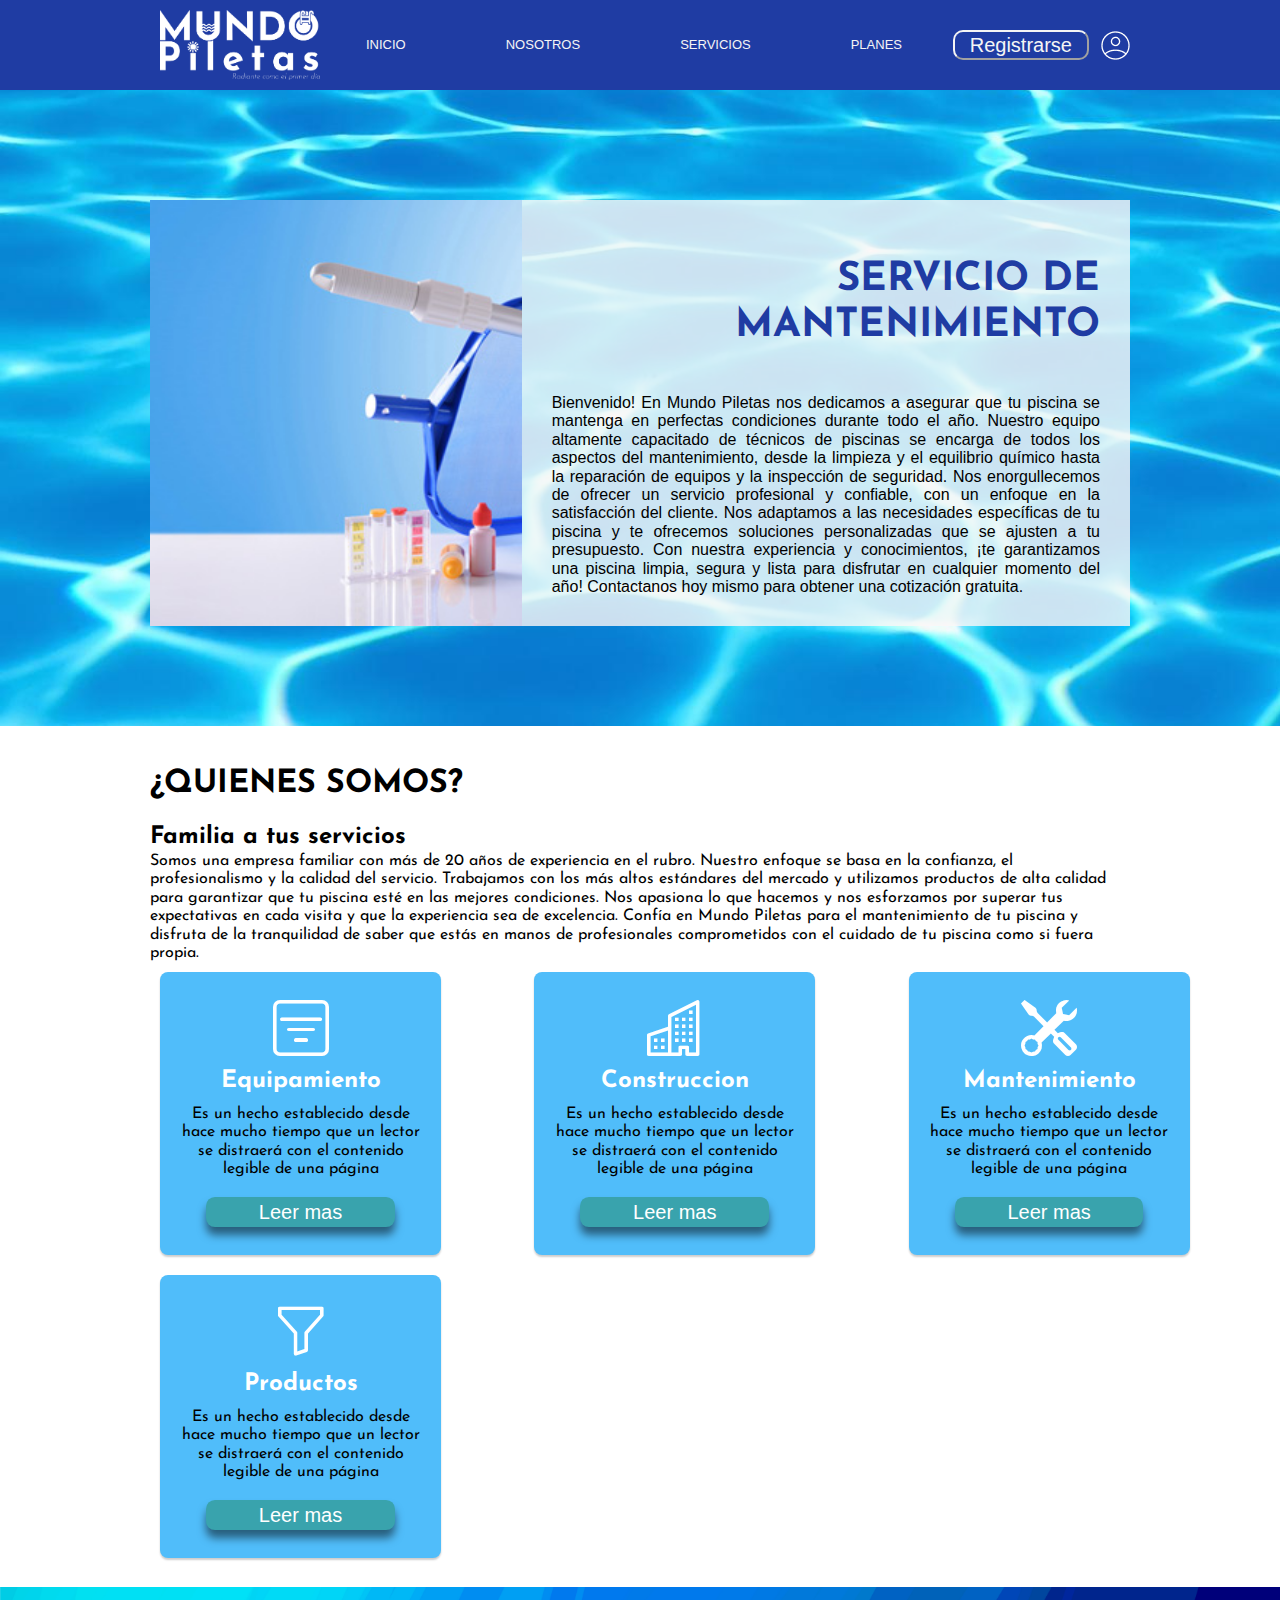
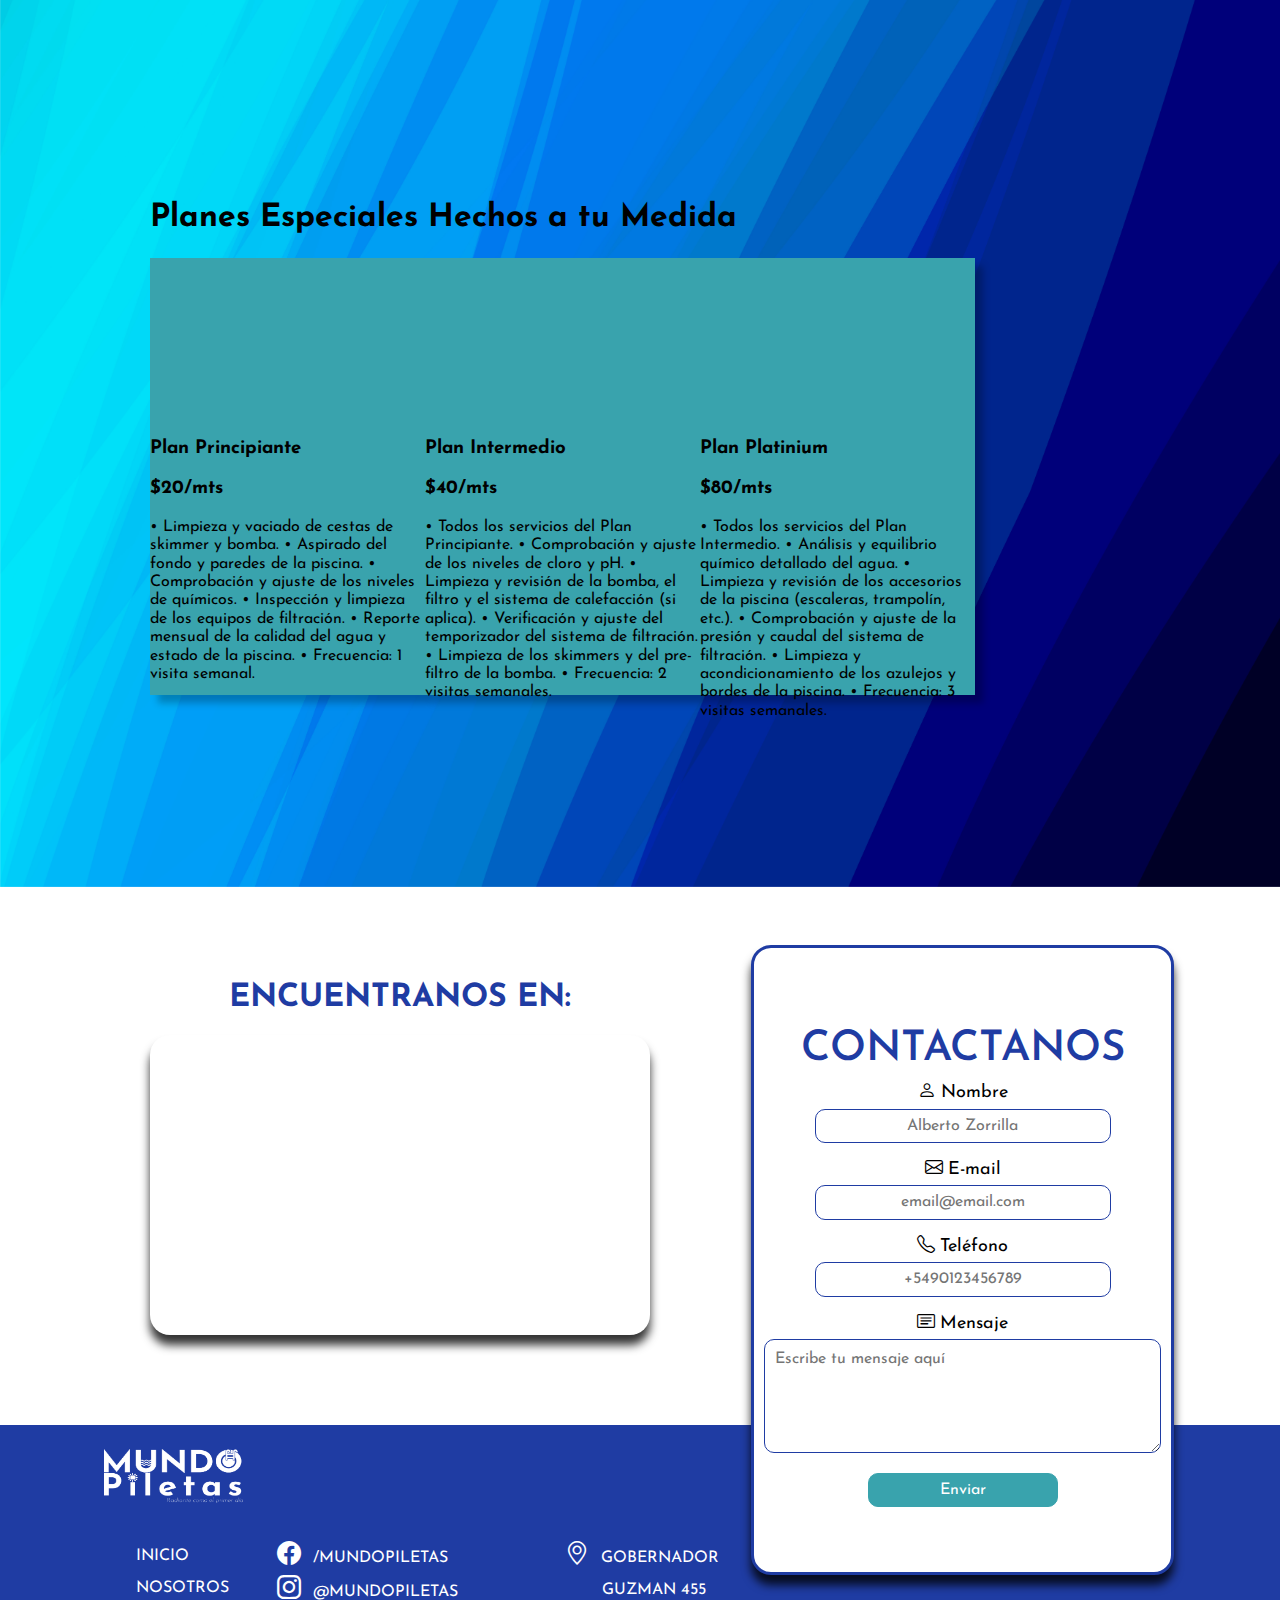
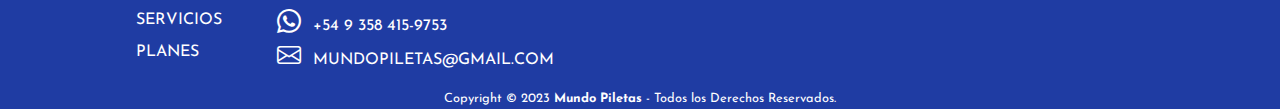
==== index.html @ f70b9916 "modificacion del formulario de contacto y adicion del iframe de google maps" ====
<!DOCTYPE html>
<html lang="es">

<head>
    <meta charset="UTF-8">
    <meta http-equiv="refresh" contetn="1">
    <meta http-equiv="X-UA-Compatible" content="IE=edge">
    <meta name="viewport" content="width=device-width, initial-scale=1.0">
    <link rel="preconnect" href="https://fonts.googleapis.com">
    <link rel="preconnect" href="https://fonts.gstatic.com" crossorigin>
    <link href="https://fonts.googleapis.com/css2?family=Josefin+Sans:wght@100;200;300;400;500;600;700&display=swap"
        rel="stylesheet">
    <link rel="stylesheet" href="https://cdn.jsdelivr.net/npm/bootstrap-icons@1.10.4/font/bootstrap-icons.css">
    <link rel="stylesheet" href="./css/style.css">
    <link rel="stylesheet" href="./css/normalice.css">
    <title>Document</title>
</head>

<body>
    <header>

        <section class="nav-bg">
            <div class="logo">
                <img src="./images/Logo Mundo Piletas.png" alt="Logo Mundo Piletas">
            </div>

            <nav class="navegador-principal">
                <a href="">INICIO</a>
                <a href="">NOSOTROS</a>
                <a href="">SERVICIOS</a>
                <a href="">PLANES</a>
            </nav>
            <div class="button-registro">
                <button class="login-button" type="login">Registrarse</button>
                <img src="./images/icon _profile circled_.png" alt="Icono de Perfil">
            </div>

        </section>
        <section class="ventana">
            <div class="imagen-recuadro">
                <img class="img-m-picinas" src="./images/mantenimiento-de-piscinas-en-lima.jpg"
                    alt="imagen de un conjunto de utensillos para limpieza de piletas">
            </div>
            <div class="recuadro">
                <h1>SERVICIO DE MANTENIMIENTO</h1><br>
                <p> Bienvenido! En Mundo Piletas nos dedicamos a asegurar que tu piscina se mantenga en perfectas
                    condiciones durante todo el año. Nuestro equipo altamente capacitado de técnicos de piscinas se
                    encarga de todos los aspectos del mantenimiento, desde la limpieza y el equilibrio químico hasta la
                    reparación de equipos y la inspección de seguridad. Nos enorgullecemos de ofrecer un servicio
                    profesional y confiable, con un enfoque en la satisfacción del cliente. Nos adaptamos a las
                    necesidades específicas de tu piscina y te ofrecemos soluciones personalizadas que se ajusten a tu
                    presupuesto. Con nuestra experiencia y conocimientos, ¡te garantizamos una piscina limpia, segura y
                    lista para disfrutar en cualquier momento del año!
                    Contactanos hoy mismo para obtener una cotización gratuita.
                </p>
            </div>
        </section>

    </header>

    <main><br>

        <section class="somos">
            <h1 class="somos">¿QUIENES SOMOS?</h1>
            <h2 class="somos"> Familia <span id="somos">a tus servicios</span></h2>
            <p>Somos una empresa familiar con más de 20 años de experiencia en el rubro.
                Nuestro enfoque se basa en la confianza, el profesionalismo y la calidad del servicio. Trabajamos con
                los más altos estándares del mercado y utilizamos productos de alta calidad para garantizar que tu
                piscina esté en las mejores condiciones. Nos apasiona lo que hacemos y nos esforzamos por superar tus
                expectativas en cada visita y que la experiencia sea de excelencia.
                Confía en Mundo Piletas para el mantenimiento de tu piscina y disfruta de la tranquilidad de saber que
                estás en manos de profesionales comprometidos con el cuidado de tu piscina como si fuera propia.
            </p>
        </section>
        <div class="container">

            <div class="card">
                <i class="bi bi-filter-square"></i>
                <div class="card_cont">
                    <h3>Equipamiento</h3>
                    <p>Es un hecho establecido desde
                        hace mucho tiempo
                        que un lector se distraerá
                        con el contenido
                        legible de una página </p><br>
                    <button id="boton">Leer mas</button>
                </div>
            </div>

            <div class="card">
                <i class="bi bi-buildings"></i>
                <div class="card_cont">
                    <h3>Construccion</h3>
                    <p>Es un hecho establecido desde
                        hace mucho tiempo
                        que un lector se distraerá
                        con el contenido
                        legible de una página </p><br>
                    <button id="boton">Leer mas</button>
                </div>
            </div>

            <div class="card">
                <i class="bi bi-tools"></i>
                <div class="card_cont">
                    <h3>Mantenimiento</h3>
                    <p>Es un hecho establecido desde
                        hace mucho tiempo
                        que un lector se distraerá
                        con el contenido
                        legible de una página </p><br>
                    <button id="boton">Leer mas</button>
                </div>
            </div>
            <div class="card">
                <i class="bi bi-funnel"></i>
                <div class="card_cont">
                    <h3>Productos</h3>
                    <p>Es un hecho establecido desde
                        hace mucho tiempo
                        que un lector se distraerá
                        con el contenido
                        legible de una página</p><br>
                    <button id="boton">Leer mas</button>
                </div>
            </div>
        </div>
        <section class="cards-servicios">
            <div class="cards">
                <div class="equipamiento"></div>
                <div class="construccion"></div>
                <div class="mantenimiento"></div>
                <div class="productos"></div>
            </div>
        </section><br>

        <section class="planes">
            <img id="img-abstract" src="./images/fondo-abstracto-formas-azules/569.jpg"
                alt="Fondo abstracto de formas azules">
            <div class="bg-abstract">
                <h1>Planes Especiales Hechos a tu Medida</h1>

                <div class="container-cards">
                    <div class="cards-planes">
                        <div class="card_principiante">
                            <h3>Plan Principiante</h3><br>
                            <h3>$20/mts</h3><br>
                            <p>• Limpieza y vaciado de cestas de skimmer y bomba.
                                • Aspirado del fondo y paredes de la piscina.
                                • Comprobación y ajuste de los niveles de químicos.
                                • Inspección y limpieza de los equipos de filtración.
                                • Reporte mensual de la calidad del agua y estado de la piscina.
                                • Frecuencia: 1 visita semanal.</p><br>
                        </div>
                    </div>

                    <div class="cards-planes">
                        <div class="card_intermedio">
                            <h3>Plan Intermedio</h3><br>
                            <h3>$40/mts</h3><br>
                            <p>• Todos los servicios del Plan Principiante.
                                • Comprobación y ajuste de los niveles de cloro y pH.
                                • Limpieza y revisión de la bomba, el filtro y el sistema de calefacción (si aplica).
                                • Verificación y ajuste del temporizador del sistema de filtración.
                                • Limpieza de los skimmers y del pre-filtro de la bomba.
                                • Frecuencia: 2 visitas semanales.</p><br>
                        </div>
                    </div>
                    <div class="cards-planes">
                        <div class="card_platinium">
                            <h3>Plan Platinium</h3><br>
                            <h3>$80/mts</h3><br>
                            <p>• Todos los servicios del Plan Intermedio.
                                • Análisis y equilibrio químico detallado del agua.
                                • Limpieza y revisión de los accesorios de la piscina (escaleras, trampolín, etc.).
                                • Comprobación y ajuste de la presión y caudal del sistema de filtración.
                                • Limpieza y acondicionamiento de los azulejos y bordes de la piscina.
                                • Frecuencia: 3 visitas semanales.</p><br>
                        </div>
                    </div>
                </div>
        </section><br>
        <section class="contactos">
            <div class="mapa">
                <h2>ENCUENTRANOS EN:</h2><br>
                <iframe
                    src="https://www.google.com/maps/embed?pb=!1m18!1m12!1m3!1d3341.7216065439984!2d-64.37402942485149!3d-33.116402080481855!2m3!1f0!2f0!3f0!3m2!1i1024!2i768!4f13.1!3m3!1m2!1s0x95d200450ba5ee07%3A0x5611f5d633e427e4!2zR2Rvci4gR3V6bcOhbiwgUsOtbyBDdWFydG8sIEPDs3Jkb2Jh!5e0!3m2!1ses-419!2sar!4v1681501117635!5m2!1ses-419!2sar"
                    width="500" height="300" style="border:0;" allowfullscreen="" loading="lazy"
                    referrerpolicy="no-referrer-when-downgrade" class="map-style"></iframe>
            </div>
            <div class="card-conts">
                <h1 class="form-tittle">CONTACTANOS</h1>
                <form class="form">
                    <label for="nombre"><i class="bi bi-person"></i>Nombre</label>
                    <input type="text" name="Nombre" id="nombre" placeholder="Alberto Zorrilla" required>
                    <label for="email"><i class="bi bi-envelope"></i>E-mail</label>
                    <input type="email" name="E-mail" placeholder="email@email.com" id="email" required>
                    <label for="telefono"><i class="bi bi-telephone"></i>Teléfono</label>
                    <input type="tel" name="Teléfono" id="telefono" placeholder="+5490123456789" required>
                    <label for="mensaje"><i class="bi bi-card-text"></i>Mensaje</label>
                    <textarea name="Mensaje" id="mensaje" rows="5" cols="40" placeholder="Escribe tu mensaje aquí"></textarea>
                    <input type="submit" value="Enviar" id="enviar">
                </form>
            </div>
        </section>
    </main>
    <footer class="pie-pagina">
        <div class="grupo-1">
            <div class="box-logo">
                <figure>
                    <a href="#">
                        <img src="./images/Logo Mundo Piletas.png" alt="Logo Mundo Piletas">
                    </a>
                </figure>
            </div>
        </div>
        <div class="grupo-2">
            <div class="box">
                <a href="">INICIO</a>
                <a href="">NOSOTROS</a>
                <a href="">SERVICIOS</a>
                <a href="">PLANES</a>
            </div>
            <div class="box">
                <a href=""><i class="bi bi-facebook"></i>/MUNDOPILETAS</a>
                <a href=""><i class="bi bi-instagram"></i>@MUNDOPILETAS</a>
                <a href=""><i class="bi bi-whatsapp"></i>+54 9 358 415-9753</a>
                <a href=""><i class="bi bi-envelope"></i>MUNDOPILETAS@GMAIL.COM</a>
            </div>
            <div class="box">
                <a href=""><i class="bi bi-geo-alt"></i>GOBERNADOR<br>GUZMAN 455</a>
            </div>
        </div>
        <div class="grupo-3">
            <small>Copyright &copy; 2023 <b>Mundo Piletas</b> - Todos los Derechos Reservados.</small>
        </div>
    </footer>

    <script src="./JS/script.js"></script>

</body>

</html>
---- css/style.css ----
* {
    margin: 0;
    padding: 0;
    box-sizing: border-box;
    font-family: 'Josefin Sans', sans-serif;
}


/* HEADER Y NAVEGADOR */

header {
    width: auto;
    min-height: auto;
    display: flex;
    flex-direction: column;
    background-image: url(../images/fondo-piscina-vacia-agua.jpg);
    background-repeat: no-repeat;
    background-size: 110%;
    image-resolution: calc(-50%);
    background-position: 0 -950px;
    overflow: hidden;
}

.nav-bg {
    position: fixed;
    z-index: 2;
    width: 100vw;
    height: auto;
    background-color: #1F3CA3;
    display: flex;
    align-items: center;
    padding: 0 150px;
    box-shadow: 0 10 20 0 rgba(5, 2, 2, 0.8);
    justify-content: space-between;
    z-index: 3;
}

.logo {
    padding: 10px;
    display: flex;
    height: 10vh;
    width: auto;
}

.navegador-principal {
    padding: 0 10px;
    display: flex;
    justify-content: space-between;
    gap: 100px;
}

.navegador-principal a {
    color: whitesmoke;
    font-family: 'Gill Sans', 'Gill Sans MT', Calibri, 'Trebuchet MS', sans-serif;
    font-size: small;
    text-decoration: solid;
    justify-content: space-evenly;
}

.button-registro {
    display: flex;
    align-items: center;
    padding-left: 15px;
    gap: 12px;
}

.login-button {
    font-family: 'Gill Sans', 'Gill Sans MT', Calibri, 'Trebuchet MS', sans-serif;
    font-size: 20px;
    height: 30px;
    width: auto;
    padding: 0 15px;
    background-color: #1F3CA3;
    color: whitesmoke;
    text-decoration: solid;
    border-color: whitesmoke;
    border-radius: 10px;
}

.ventana {
    margin: 200px 150px 100px 150px;
    display: flex;
    height: auto;
    width: auto;
    background-color: rgba(252, 246, 246, 0.80);
}

.imagen-recuadro {
    height: auto;
    width: 300vw;
    display: flex;
    overflow: hidden;

}

.img-m-picinas {
    size-adjust: 200%;



}

.recuadro {
    display: block;
    padding: 30px;
    justify-items: right;
}

.recuadro h1 {
    color: #1F3CA3;
    align-items: center;
    text-align: right;
    text-decoration: solid;
    font-size: 40px;
}

.recuadro p {
    font-family: 'Gill Sans', 'Gill Sans MT', Calibri, 'Trebuchet MS', sans-serif;
    text-decoration: none;
    font-size: 16px;
    text-align: justify;
}







/* MAIN */

main {
    margin: 0 150px;
    min-height: 90vh;
}

.somos {
    margin: 10;
}







/* SECCION PLANES */

.planes {
    display: flex;

}

#img-abstract {
    width: 100vw;
    height: 100vh;
    margin: 0 -150px;
    justify-content: center;
    align-items: center;
    image-resolution: calc(-50%);

}

.cards-planes {
    margin: 0;
    padding: 20vh 0;
}




/* FOOTER */

footer {
    background-color: #1F3CA3;
    width: 100%;
    height: 17.75rem;
}

.grupo-1 .box-logo figure img {
    width: 8.6875rem;
    height: 3.375rem;
    margin-top: 1.5rem;
    margin-left: 6.5rem;
    margin-bottom: 2rem;
}

.grupo-2 {
    width: 100%;
    max-width: 1200px;
    margin: auto;
    display: flex;
}

.grupo-2 .box {
    display: flex;
    flex-direction: column;
    margin-left: 6rem;
    margin-right: -3rem;
    text-decoration: none;
}

.grupo-2 .box a {
    text-decoration: none;
    color: #ffffff;
    line-height: 2rem;
}

.grupo-2 .box a i {
    margin-right: 12px;
    font-size: 150%;
}

.grupo-3 {
    display: flex;
    justify-content: center;
    padding-top: 1rem;
    color: #ffffff;
}

.bi-geo-alt {
    margin-left: -2.3rem;
}




/* STYLE DEL LOGIN */

#body-login {
    padding: 30px;
    background-image: url(../images/fondo-abstracto-formas-azules/569.jpg);
    background-repeat: no-repeat;
    background-size: cover;
    background-position: center;
    background-attachment: fixed;
    display: block;


}

#body-login main {
    padding: 0;
    margin: 0;
}

.background-lg {
    display: flex;
    flex-direction: column;
    justify-content: center;
    align-items: center;


}

.lg-logo {
    display: flex;
    height: auto;
    width: 15vw;
}

.rg-conteiner {
    padding: 30px;
    background-color: rgba(255, 255, 255, 0.85);
    box-shadow: 0 10px 10px 0 rgba(0, 0, 0, 0.8);
    position: relative;
    width: 45vw;
    min-height: 20vh;
    opacity: 60%;
    backdrop-filter: blur(45%);
    display: flex;
    flex-direction: column;
    border-radius: 20px;
    align-items: center;
}

.rg-conteiner h1 {
    display: flex;
    color: #1F3CA3;
    font-size: 40px;
}

.rg-conteiner label {
    font-family: 'Gill Sans', 'Gill Sans MT', Calibri, 'Trebuchet MS', sans-serif;
    font-size: 15px;
    color: black;
    text-decoration: solid;

}

.rg-conteiner input {
    display: flex;
    border: none;
    border-radius: 20;
    font-family: 'Gill Sans', 'Gill Sans MT', Calibri, 'Trebuchet MS', sans-serif;
    font-size: 15px;
    height: 25px;
    width: 40vw;
    padding-left: 10px;
}


#boton__registrar {
    padding: 10px 40px;
    display: flex;
    height: 6vh;
    width: 10vw;
    background-color: #1F3CA3;
    color: white;
    border-radius: 20px;
    font-size: 20px;
    align-items: center;
    justify-content: center;
}

#btn__Login {
    padding: 10px 40px;
    display: flex;
    height: 6vh;
    width: 10vw;
    background-color: #1F3CA3;
    color: white;
    border-radius: 20px;
    font-size: 20px;
    align-items: center;
    justify-content: center;
}


/* SECCION CONTACTOS */

.contactos {
    margin-top: 40px;
    margin-bottom: 50px;
    width: 80vw;
    max-height: 50vh;
    display: flex;
    justify-content: space-between;
    align-items: center;
}

.contactos .mapa h2 {
    font-size: 32px;
    color: #1F3CA3;
    text-align: center;
}

.mapa .map-style {
    border: solid 3px #1F3CA3;
    border-radius: 20px;
    box-shadow: 0 10px 10px 0 rgba(0, 0, 0, 0.8);
}

.card-conts {
    padding: 10px;
    background-color: rgba(255, 255, 255, 1);
    box-shadow: 0 10px 10px 0 rgba(0, 0, 0, 0.8);
    width: 30vw;
    min-width: fit-content;
    min-height: 70vh;
    border: solid 3px #1F3CA3;
    border-radius: 20px;
    top: 10vh;
    z-index: 2;
    display: flex;
    flex-direction: column;
    justify-content: center;
    margin-bottom: -200px;
}

.form-tittle {
    color: #1F3CA3;
    font-size: 42px;
    text-align: center;
    font-weight: 600;
    margin-bottom: 7px;
}

.card-conts .form {
    display: flex;
    flex-direction: column;
    align-items: center;
}

.card-conts .form input {
    margin-top: 5px;
    margin-bottom: 15px;
    padding: 7px 50px;
    border-radius: 10px;
    border: solid 1.5px #1F3CA3;
    text-align: center;
}

.card-conts .form input::placeholder {
    text-align: center;
}

.card-conts .form label {
    font-size: 18px;
}

.card-conts .form label i {
    margin-right: 5px;
}

.card-conts .form textarea {
    margin-top: 5px;
    margin-bottom: 15px;
    padding: 10px;
    border-radius: 10px;
    border: solid 1.5px #1F3CA3;
}

.card-conts .form #enviar {
    background-color: #39A3AD;
    border-color: #39A3AD;
    color: #FFFFFF;
    width: 11.875rem;
}


/* SECCION CARDS */

.container {
    background-color: white;
    display: flex;
    flex-wrap: wrap;
    width: 82vw;
    overflow: hidden;
    text-align: center;
    justify-content: space-between;

    
    
}

.card {
    background-color: #50BDFA;
    width: 281px;
    height: 283px;
    display: flex;
    flex-direction: column;
    align-items: center;
    border-radius: 10px;
    margin: 10px;
    border-radius: 8px;
    box-shadow: 0 2px 2px rgba(0, 0, 0, 0.2);
    overflow: hidden;
    text-align: center;
    transition: all 0.25s;
    top: 906px;
    left: 109px;
    padding: 20px;
    justify-content: center;
    



}


#boton{
    border-radius: 0.56rem;
    background-color: #39A3AD;
    box-shadow: 0 8px 8px 0 rgba(0, 0, 0, 0.5);
    color: #ffffff;
    font-family: 'Gill Sans', 'Gill Sans MT', Calibri, 'Trebuchet MS', sans-serif;
    font-size: 1.25rem;
    width: 11.8rem;
    height: 1.9rem;
    align-items: center;
    border: none;


}

.card i {
    font-size: 3.5rem;
    color: white;
}

.card_cont h3 {
    color: #ffffff;
    font-size: 1.5rem;
    margin-bottom: 10px;
}


*planes especiales hechos a tu medida*

.container-cards h1{
width: 948px;
height: 144px;
font-family: 'Josefin Sans';
font-style: italic;
font-weight: 700;
font-size: 48px;
color: #FFFFFF;
display:block;
}
.container-cards{
    display: flex;
    align-items: center;
    justify-content: space-between;
    z-index: 2;
    flex-direction: row;
}
.cards-planes{
    display: flex;
    width: 275px;
    height: 437px;
    background: #39A3AD;
    box-shadow: 8px 8px 7px rgba(0, 0, 0, 0.25);
}
.bg-abstract{
    display: flex;
    align-items: center;
    justify-content: space-between;
    flex-wrap:wrap;
    position: absolute;

}
.planes{
    position: relative;
    align-items: center;
    width: auto;
    height: 100vh;

}
---- css/normalice.css ----
/*! normalize.css v8.0.1 | MIT License | github.com/necolas/normalize.css */

/* Document
   ========================================================================== */

/**
 * 1. Correct the line height in all browsers.
 * 2. Prevent adjustments of font size after orientation changes in iOS.
 */

 html {
    line-height: 1.15; /* 1 */
    -webkit-text-size-adjust: 100%; /* 2 */
  }
  
  /* Sections
     ========================================================================== */
  
  /**
   * Remove the margin in all browsers.
   */
  
  body {
    margin: 0;
  }
  
  /**
   * Render the `main` element consistently in IE.
   */
  
  main {
    display: block;
  }
  
  /**
   * Correct the font size and margin on `h1` elements within `section` and
   * `article` contexts in Chrome, Firefox, and Safari.
   */
  
  h1 {
    font-size: 2em;
    margin: 0.67em 0;
  }
  
  /* Grouping content
     ========================================================================== */
  
  /**
   * 1. Add the correct box sizing in Firefox.
   * 2. Show the overflow in Edge and IE.
   */
  
  hr {
    box-sizing: content-box; /* 1 */
    height: 0; /* 1 */
    overflow: visible; /* 2 */
  }
  
  /**
   * 1. Correct the inheritance and scaling of font size in all browsers.
   * 2. Correct the odd `em` font sizing in all browsers.
   */
  
  pre {
    font-family: monospace, monospace; /* 1 */
    font-size: 1em; /* 2 */
  }
  
  /* Text-level semantics
     ========================================================================== */
  
  /**
   * Remove the gray background on active links in IE 10.
   */
  
  a {
    background-color: transparent;
  }
  
  /**
   * 1. Remove the bottom border in Chrome 57-
   * 2. Add the correct text decoration in Chrome, Edge, IE, Opera, and Safari.
   */
  
  abbr[title] {
    border-bottom: none; /* 1 */
    text-decoration: underline; /* 2 */
    text-decoration: underline dotted; /* 2 */
  }
  
  /**
   * Add the correct font weight in Chrome, Edge, and Safari.
   */
  
  b,
  strong {
    font-weight: bolder;
  }
  
  /**
   * 1. Correct the inheritance and scaling of font size in all browsers.
   * 2. Correct the odd `em` font sizing in all browsers.
   */
  
  code,
  kbd,
  samp {
    font-family: monospace, monospace; /* 1 */
    font-size: 1em; /* 2 */
  }
  
  /**
   * Add the correct font size in all browsers.
   */
  
  small {
    font-size: 80%;
  }
  
  /**
   * Prevent `sub` and `sup` elements from affecting the line height in
   * all browsers.
   */
  
  sub,
  sup {
    font-size: 75%;
    line-height: 0;
    position: relative;
    vertical-align: baseline;
  }
  
  sub {
    bottom: -0.25em;
  }
  
  sup {
    top: -0.5em;
  }
  
  /* Embedded content
     ========================================================================== */
  
  /**
   * Remove the border on images inside links in IE 10.
   */
  
  img {
    border-style: none;
  }
  
  /* Forms
     ========================================================================== */
  
  /**
   * 1. Change the font styles in all browsers.
   * 2. Remove the margin in Firefox and Safari.
   */
  
  button,
  input,
  optgroup,
  select,
  textarea {
    font-family: inherit; /* 1 */
    font-size: 100%; /* 1 */
    line-height: 1.15; /* 1 */
    margin: 0; /* 2 */
  }
  
  /**
   * Show the overflow in IE.
   * 1. Show the overflow in Edge.
   */
  
  button,
  input { /* 1 */
    overflow: visible;
  }
  
  /**
   * Remove the inheritance of text transform in Edge, Firefox, and IE.
   * 1. Remove the inheritance of text transform in Firefox.
   */
  
  button,
  select { /* 1 */
    text-transform: none;
  }
  
  /**
   * Correct the inability to style clickable types in iOS and Safari.
   */
  
  button,
  [type="button"],
  [type="reset"],
  [type="submit"] {
    -webkit-appearance: button;
  }
  
  /**
   * Remove the inner border and padding in Firefox.
   */
  
  button::-moz-focus-inner,
  [type="button"]::-moz-focus-inner,
  [type="reset"]::-moz-focus-inner,
  [type="submit"]::-moz-focus-inner {
    border-style: none;
    padding: 0;
  }
  
  /**
   * Restore the focus styles unset by the previous rule.
   */
  
  button:-moz-focusring,
  [type="button"]:-moz-focusring,
  [type="reset"]:-moz-focusring,
  [type="submit"]:-moz-focusring {
    outline: 1px dotted ButtonText;
  }
  
  /**
   * Correct the padding in Firefox.
   */
  
  fieldset {
    padding: 0.35em 0.75em 0.625em;
  }
  
  /**
   * 1. Correct the text wrapping in Edge and IE.
   * 2. Correct the color inheritance from `fieldset` elements in IE.
   * 3. Remove the padding so developers are not caught out when they zero out
   *    `fieldset` elements in all browsers.
   */
  
  legend {
    box-sizing: border-box; /* 1 */
    color: inherit; /* 2 */
    display: table; /* 1 */
    max-width: 100%; /* 1 */
    padding: 0; /* 3 */
    white-space: normal; /* 1 */
  }
  
  /**
   * Add the correct vertical alignment in Chrome, Firefox, and Opera.
   */
  
  progress {
    vertical-align: baseline;
  }
  
  /**
   * Remove the default vertical scrollbar in IE 10+.
   */
  
  textarea {
    overflow: auto;
  }
  
  /**
   * 1. Add the correct box sizing in IE 10.
   * 2. Remove the padding in IE 10.
   */
  
  [type="checkbox"],
  [type="radio"] {
    box-sizing: border-box; /* 1 */
    padding: 0; /* 2 */
  }
  
  /**
   * Correct the cursor style of increment and decrement buttons in Chrome.
   */
  
  [type="number"]::-webkit-inner-spin-button,
  [type="number"]::-webkit-outer-spin-button {
    height: auto;
  }
  
  /**
   * 1. Correct the odd appearance in Chrome and Safari.
   * 2. Correct the outline style in Safari.
   */
  
  [type="search"] {
    -webkit-appearance: textfield; /* 1 */
    outline-offset: -2px; /* 2 */
  }
  
  /**
   * Remove the inner padding in Chrome and Safari on macOS.
   */
  
  [type="search"]::-webkit-search-decoration {
    -webkit-appearance: none;
  }
  
  /**
   * 1. Correct the inability to style clickable types in iOS and Safari.
   * 2. Change font properties to `inherit` in Safari.
   */
  
  ::-webkit-file-upload-button {
    -webkit-appearance: button; /* 1 */
    font: inherit; /* 2 */
  }
  
  /* Interactive
     ========================================================================== */
  
  /*
   * Add the correct display in Edge, IE 10+, and Firefox.
   */
  
  details {
    display: block;
  }
  
  /*
   * Add the correct display in all browsers.
   */
  
  summary {
    display: list-item;
  }
  
  /* Misc
     ========================================================================== */
  
  /**
   * Add the correct display in IE 10+.
   */
  
  template {
    display: none;
  }
  
  /**
   * Add the correct display in IE 10.
   */
  
  [hidden] {
    display: none;
  }
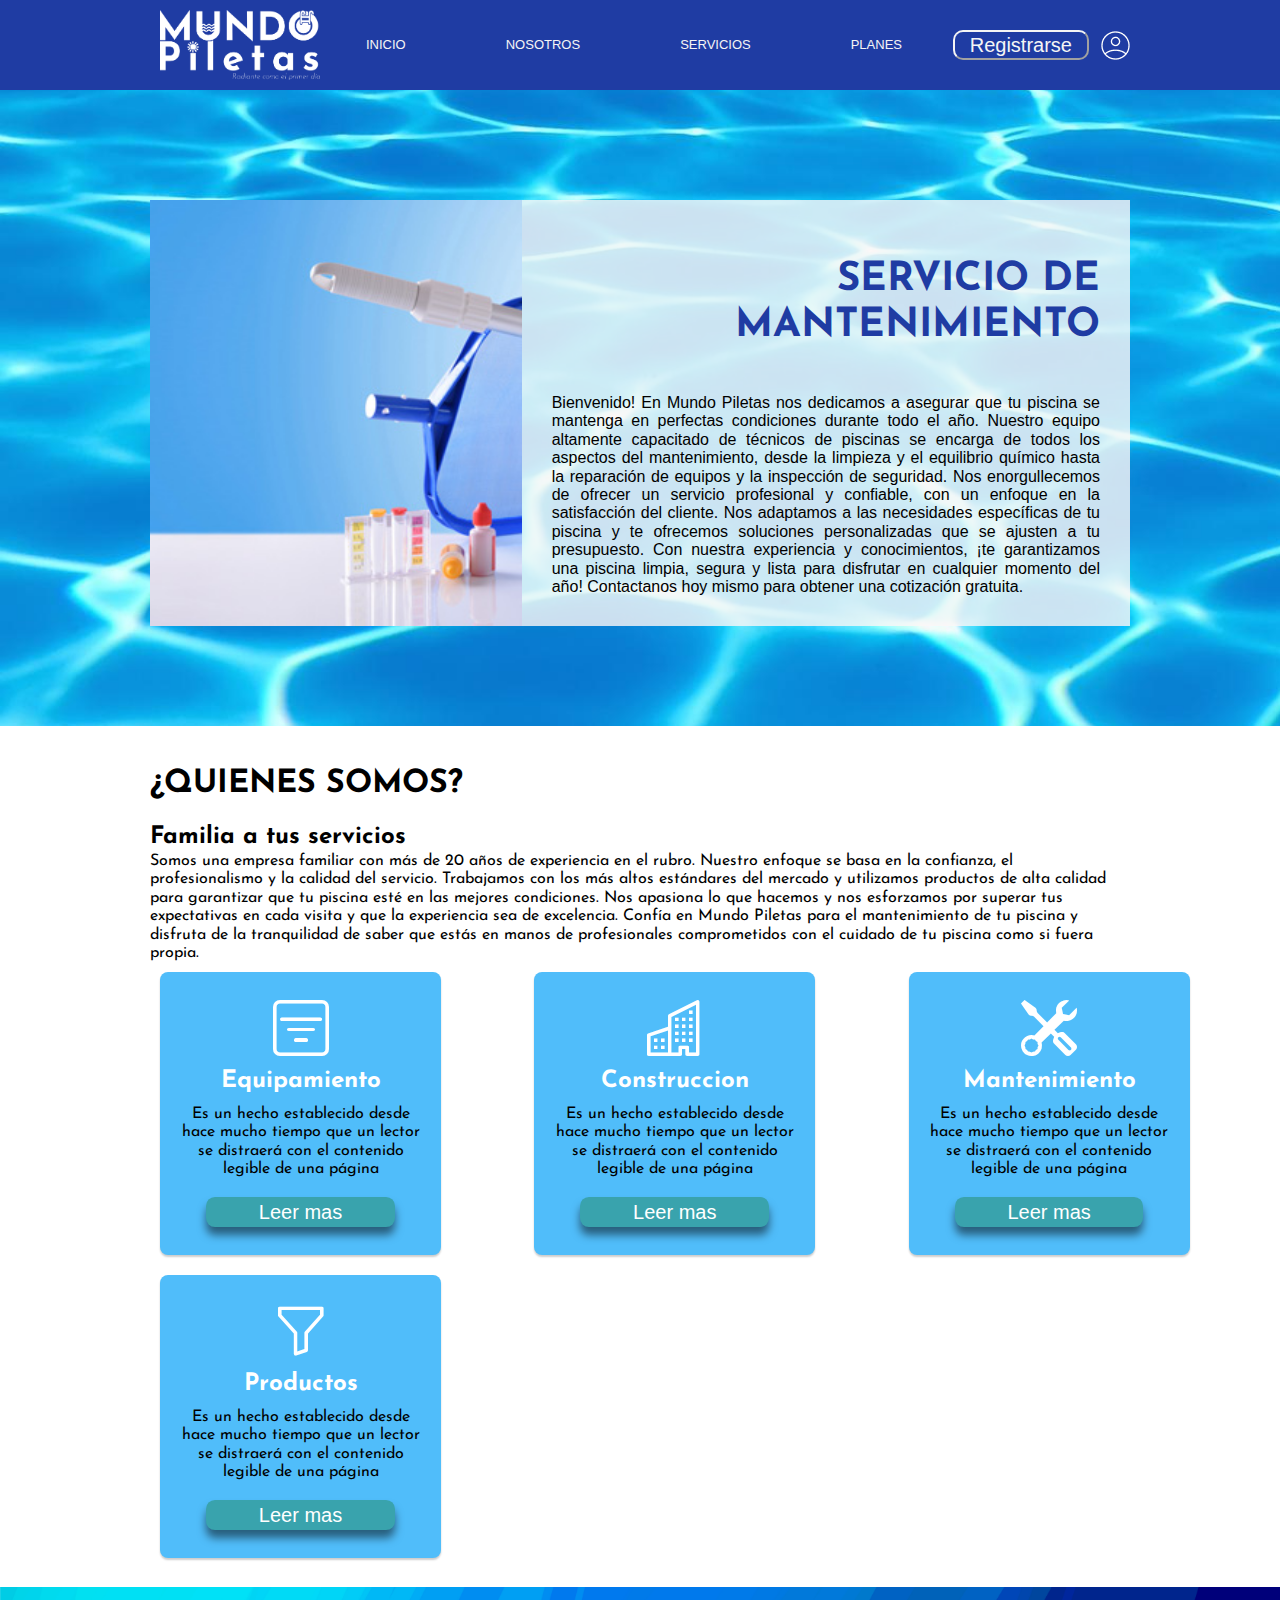
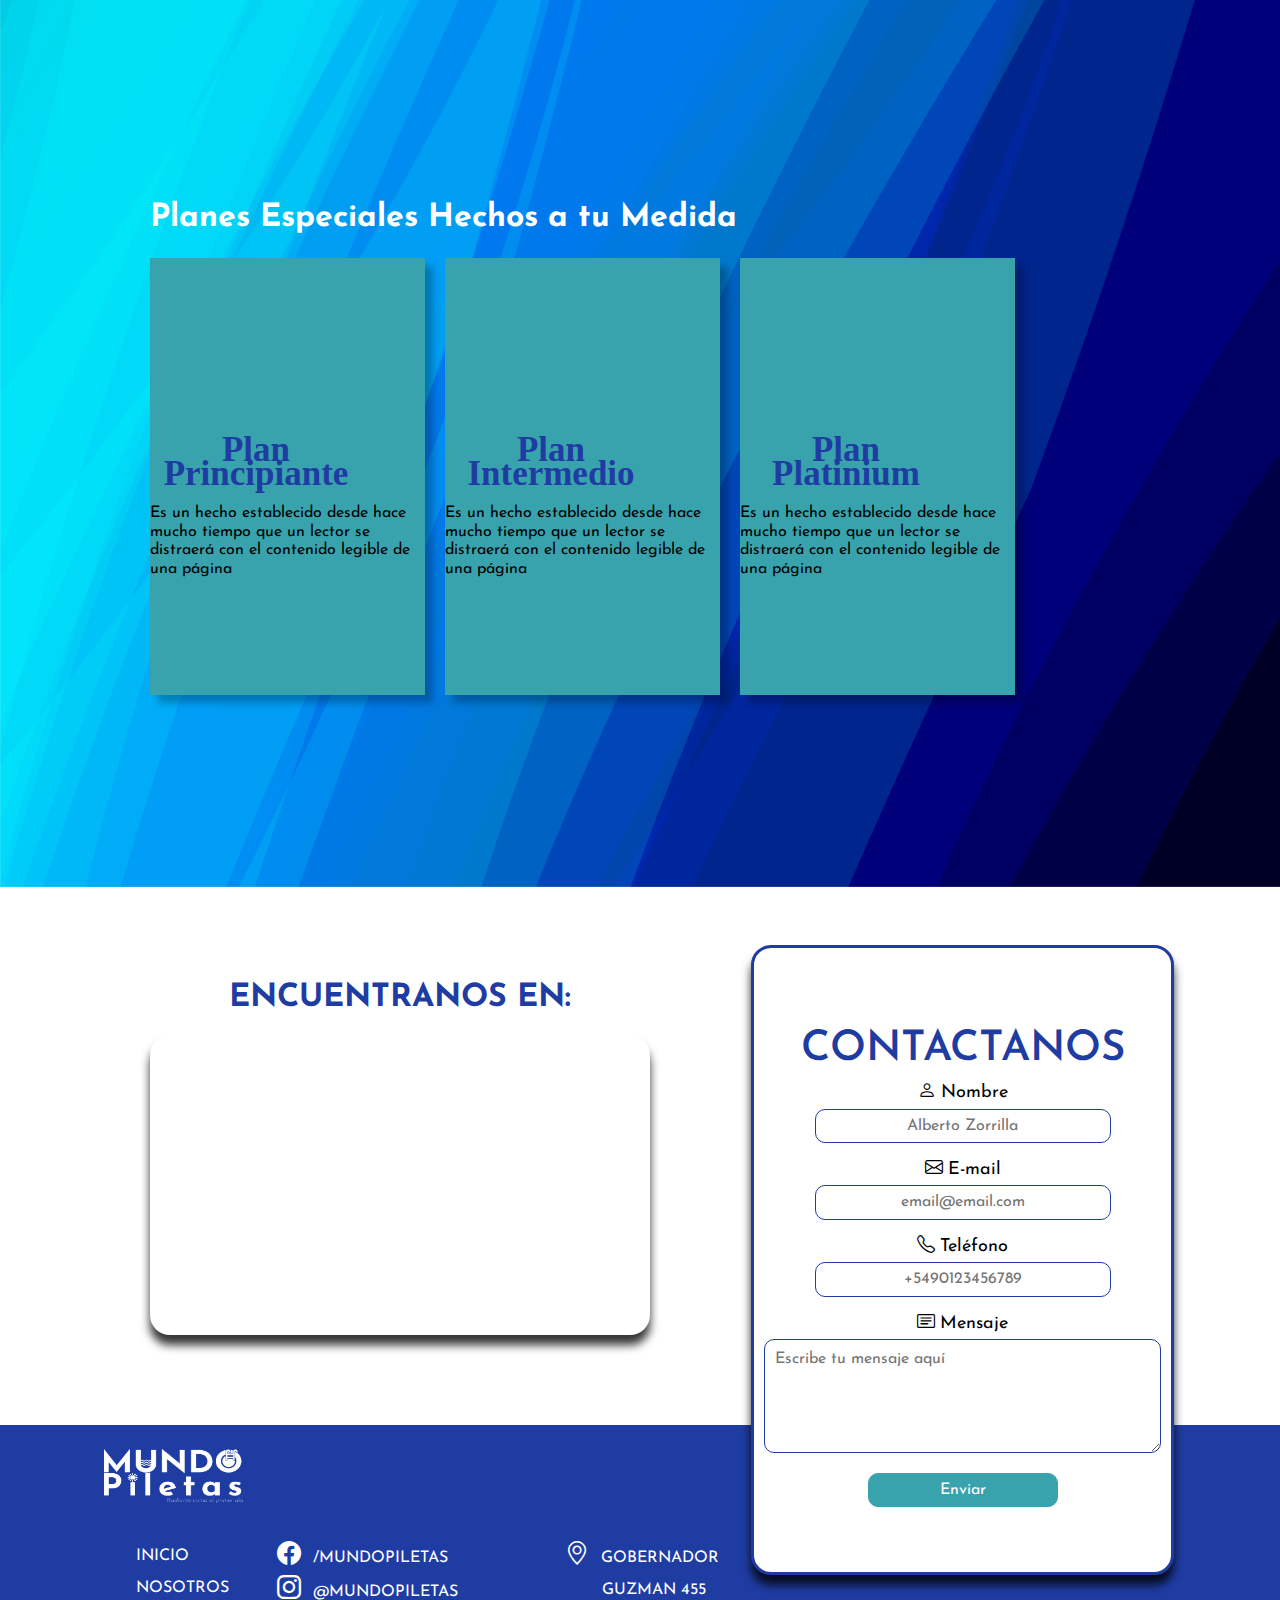
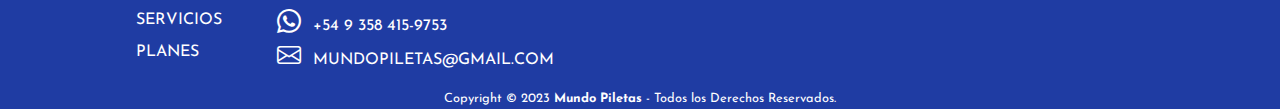
==== commit d5c7371c: "cambios cards planes gap" ====
--- a/index.html
+++ b/index.html
@@ -144,38 +144,32 @@
                     <div class="cards-planes">
                         <div class="card_principiante">
                             <h3>Plan Principiante</h3><br>
-                            <h3>$20/mts</h3><br>
-                            <p>• Limpieza y vaciado de cestas de skimmer y bomba.
-                                • Aspirado del fondo y paredes de la piscina.
-                                • Comprobación y ajuste de los niveles de químicos.
-                                • Inspección y limpieza de los equipos de filtración.
-                                • Reporte mensual de la calidad del agua y estado de la piscina.
-                                • Frecuencia: 1 visita semanal.</p><br>
+                            <p>Es un hecho establecido desde
+                                hace mucho tiempo
+                                que un lector se distraerá
+                                con el contenido
+                                legible de una página</p><br>
                         </div>
                     </div>
 
                     <div class="cards-planes">
                         <div class="card_intermedio">
                             <h3>Plan Intermedio</h3><br>
-                            <h3>$40/mts</h3><br>
-                            <p>• Todos los servicios del Plan Principiante.
-                                • Comprobación y ajuste de los niveles de cloro y pH.
-                                • Limpieza y revisión de la bomba, el filtro y el sistema de calefacción (si aplica).
-                                • Verificación y ajuste del temporizador del sistema de filtración.
-                                • Limpieza de los skimmers y del pre-filtro de la bomba.
-                                • Frecuencia: 2 visitas semanales.</p><br>
+                            <p>Es un hecho establecido desde
+                                hace mucho tiempo
+                                que un lector se distraerá
+                                con el contenido
+                                legible de una página</p><br>
                         </div>
                     </div>
                     <div class="cards-planes">
                         <div class="card_platinium">
-                            <h3>Plan Platinium</h3><br>
-                            <h3>$80/mts</h3><br>
-                            <p>• Todos los servicios del Plan Intermedio.
-                                • Análisis y equilibrio químico detallado del agua.
-                                • Limpieza y revisión de los accesorios de la piscina (escaleras, trampolín, etc.).
-                                • Comprobación y ajuste de la presión y caudal del sistema de filtración.
-                                • Limpieza y acondicionamiento de los azulejos y bordes de la piscina.
-                                • Frecuencia: 3 visitas semanales.</p><br>
+                            <h3>Plan Platinium</h3> <br>
+                            <p>Es un hecho establecido desde
+                                hace mucho tiempo
+                                que un lector se distraerá
+                                con el contenido
+                                legible de una página</p><br>
                         </div>
                     </div>
                 </div>
@@ -198,7 +192,8 @@
                     <label for="telefono"><i class="bi bi-telephone"></i>Teléfono</label>
                     <input type="tel" name="Teléfono" id="telefono" placeholder="+5490123456789" required>
                     <label for="mensaje"><i class="bi bi-card-text"></i>Mensaje</label>
-                    <textarea name="Mensaje" id="mensaje" rows="5" cols="40" placeholder="Escribe tu mensaje aquí"></textarea>
+                    <textarea name="Mensaje" id="mensaje" rows="5" cols="40"
+                        placeholder="Escribe tu mensaje aquí"></textarea>
                     <input type="submit" value="Enviar" id="enviar">
                 </form>
             </div>
--- a/css/style.css
+++ b/css/style.css
@@ -486,45 +486,64 @@
 }
 
 
-*planes especiales hechos a tu medida*
+/* planes especiales hechos a tu medida */
 
 .container-cards h1{
-width: 948px;
-height: 144px;
-font-family: 'Josefin Sans';
-font-style: italic;
-font-weight: 700;
-font-size: 48px;
-color: #FFFFFF;
-display:block;
-}
-.container-cards{
-    display: flex;
-    align-items: center;
-    justify-content: space-between;
-    z-index: 2;
-    flex-direction: row;
-}
-.cards-planes{
-    display: flex;
-    width: 275px;
-    height: 437px;
-    background: #39A3AD;
-    box-shadow: 8px 8px 7px rgba(0, 0, 0, 0.25);
-}
-.bg-abstract{
-    display: flex;
-    align-items: center;
-    justify-content: space-between;
-    flex-wrap:wrap;
-    position: absolute;
-
-}
-.planes{
-    position: relative;
-    align-items: center;
-    width: auto;
-    height: 100vh;
-
-}
+    width: 948px;
+    height: 144px;
+    font-family: 'Josefin Sans';
+    font-style: italic;
+    font-weight: 700;
+    font-size: 48px;
+    color: #FFFFFF;
+    display:block
+    }
+    .container-cards{
+        display: flex;
+        align-items: center;
+        justify-content: space-between;
+        z-index: 2;
+        flex-direction: row;
+        gap: 20px; 
+        color:black;
+        
+    }
+    .cards-planes{
+        display: flex;
+        width: 275px;
+        height: 437px;
+        background: #39A3AD;
+        box-shadow: 8px 8px 7px rgba(0, 0, 0, 0.25);
+        gap: 20px;  
+        
+       
+        
+    }
+    .bg-abstract{
+        display: flex;
+        align-items: center;
+        justify-content: space-between;
+        flex-wrap:wrap;
+        position: absolute;
+        color: #FFFFFF;
+        
     
+    }
+    .planes{
+        position: relative;
+        align-items: center;
+        width: auto;
+        height: 100vh;
+    
+    }
+    .container-cards h3{
+        color: #1F3CA3;
+        font-size: 35px;
+        width: 212px;
+        font-weight: 700;
+        line-height: 24px;
+        text-align: center;
+        font-family: 'Calibri';
+        
+    }
+        
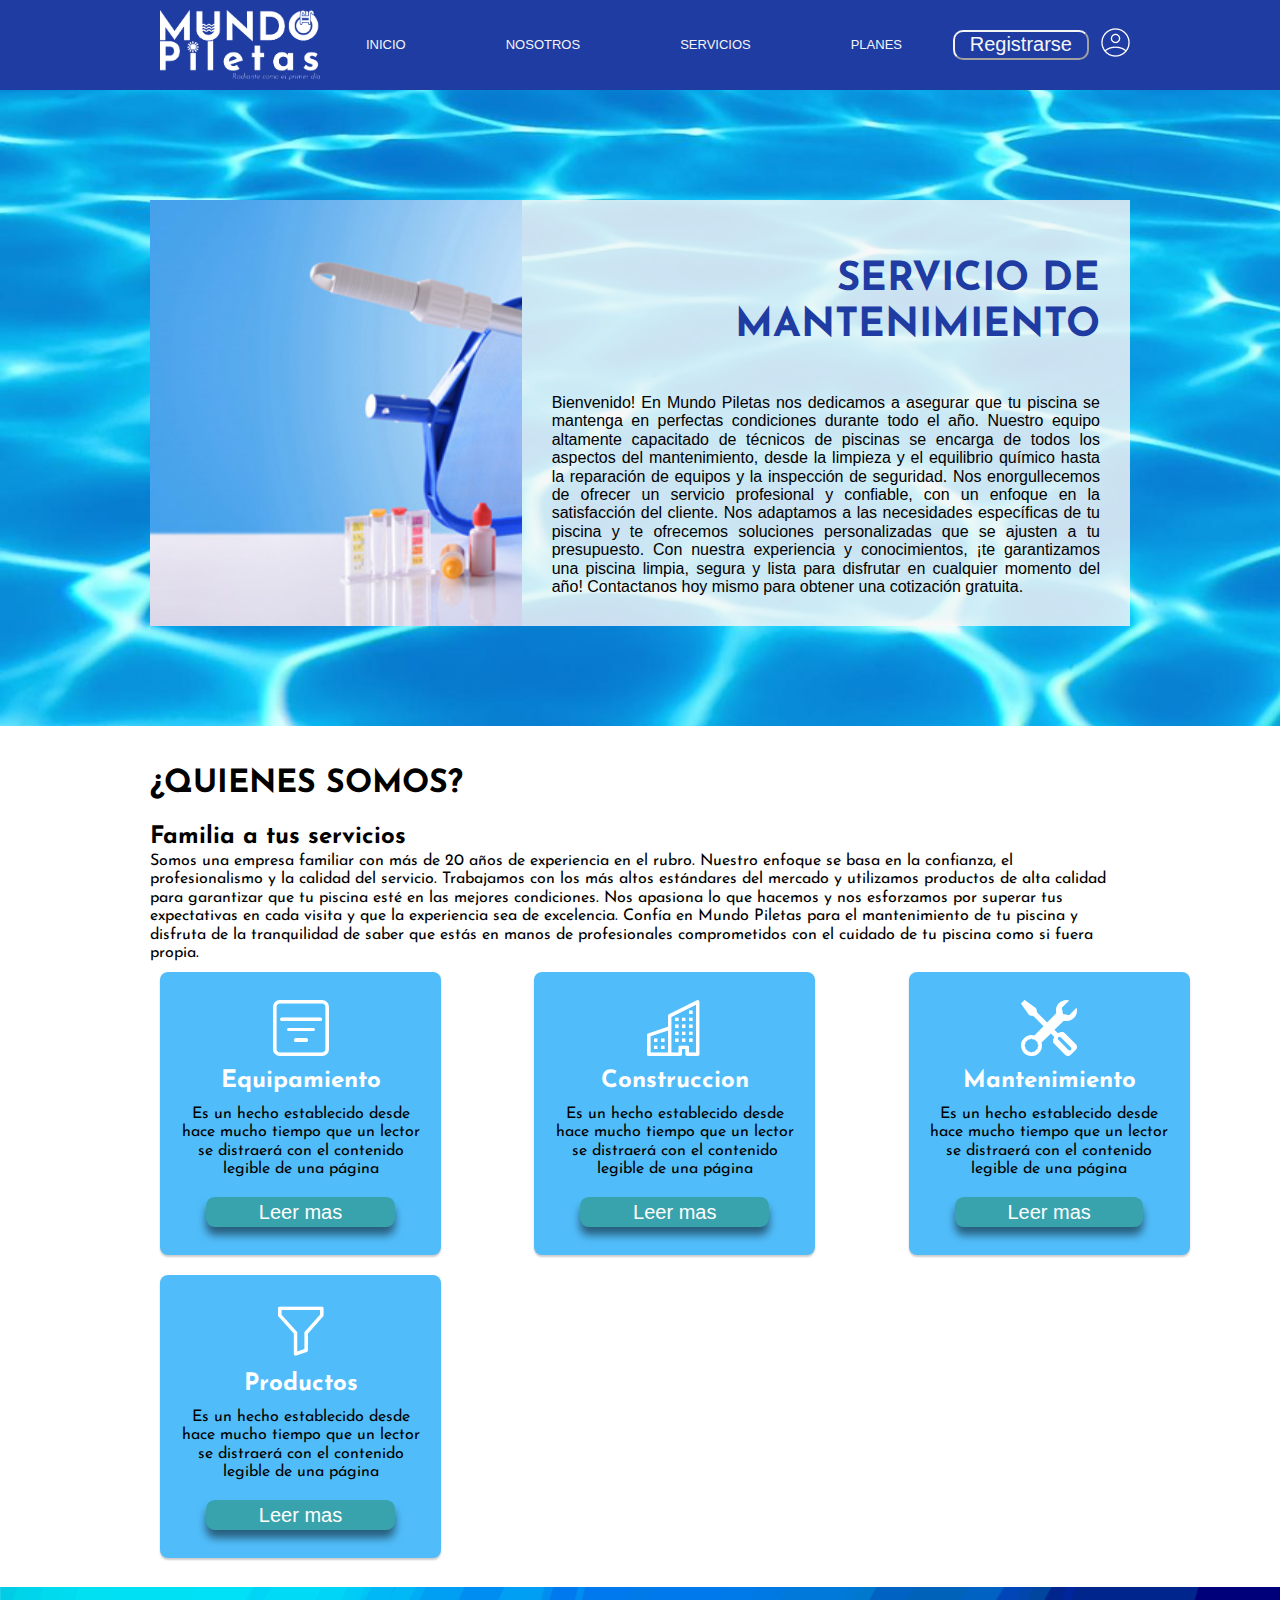
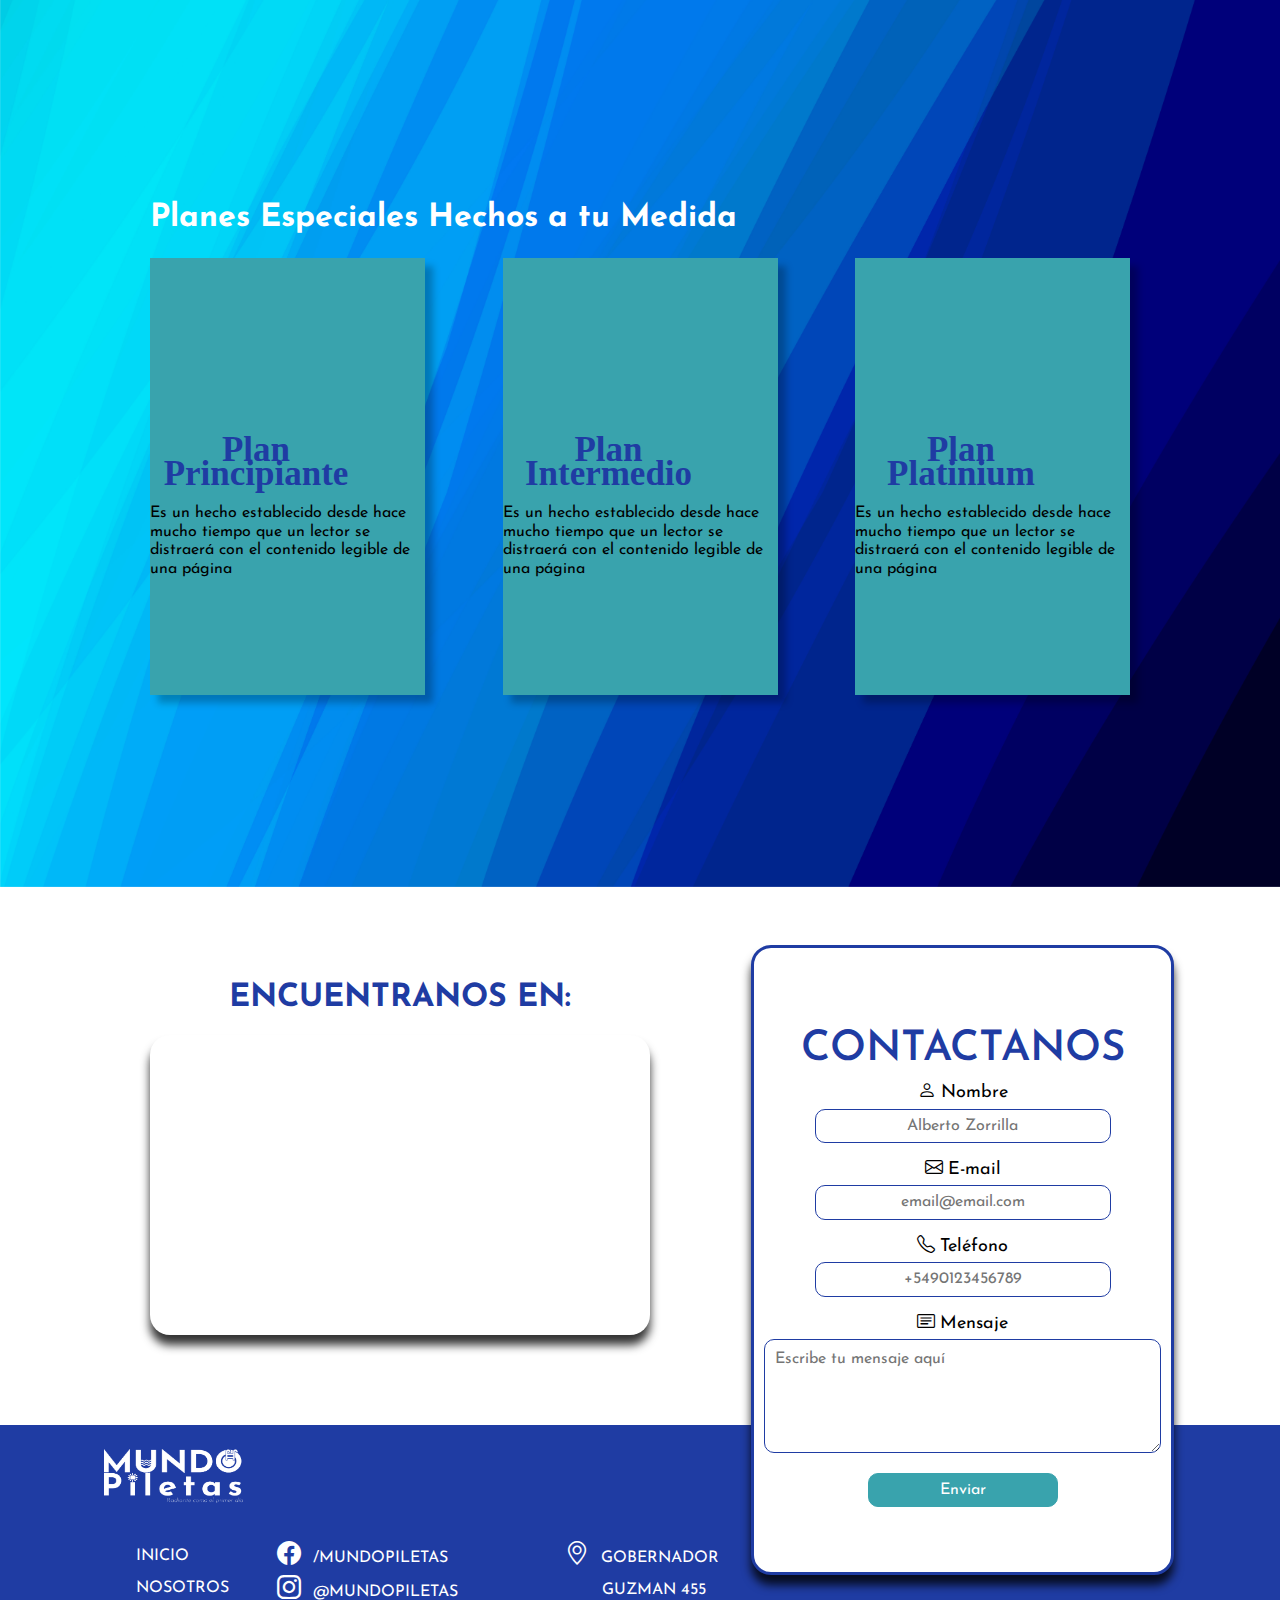
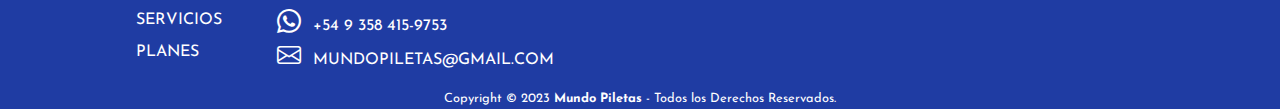
==== commit 65084906: "javascript en marcha" ====
--- a/index.html
+++ b/index.html
@@ -31,9 +31,13 @@
                 <a href="">PLANES</a>
             </nav>
             <div class="button-registro">
-                <button class="login-button" type="login">Registrarse</button>
-                <img src="./images/icon _profile circled_.png" alt="Icono de Perfil">
-            </div>
+                    <a href="./pages/registro.html">
+                        <button class="login-button" type="login" >Registrarse</button>
+                    </a>
+                <a href="./pages/login.html">
+                    <img src="./images/icon _profile circled_.png" alt="Icono de Perfil">
+                </a>
+           </div>
 
         </section>
         <section class="ventana">
--- a/css/style.css
+++ b/css/style.css
@@ -486,6 +486,7 @@
 }
 
 
+<<<<<<< Updated upstream
 /* planes especiales hechos a tu medida */
 
 .container-cards h1{
@@ -499,14 +500,11 @@
     display:block
     }
     .container-cards{
+        z-index: 2;
+        color:black;
+        width: 100%;
         display: flex;
-        align-items: center;
         justify-content: space-between;
-        z-index: 2;
-        flex-direction: row;
-        gap: 20px; 
-        color:black;
-        
     }
     .cards-planes{
         display: flex;
@@ -514,7 +512,9 @@
         height: 437px;
         background: #39A3AD;
         box-shadow: 8px 8px 7px rgba(0, 0, 0, 0.25);
-        gap: 20px;  
+        justify-content: space-between;
+        
+        
         
        
         
@@ -547,3 +547,50 @@
         
     }
         
+=======
+
+
+
+/* PLANES */
+
+*planes especiales hechos a tu medida*
+
+.container-cards h1{
+width: 948px;
+height: 144px;
+font-family: 'Josefin Sans';
+font-style: italic;
+font-weight: 700;
+font-size: 48px;
+color: #FFFFFF;
+display:block;
+}
+.container-cards{
+    display: flex;
+    align-items: center;
+    justify-content: space-between;
+    z-index: 2;
+    flex-direction: row;
+}
+.cards-planes{
+    display: flex;
+    width: 275px;
+    height: 437px;
+    background: #39A3AD;
+    box-shadow: 8px 8px 7px rgba(0, 0, 0, 0.25);
+}
+.bg-abstract{
+    display: flex;
+    align-items: center;
+    justify-content: space-between;
+    flex-wrap:wrap;
+    position: absolute;
+
+}
+.planes{
+    position: relative;
+    align-items: center;
+    width: auto;
+    height: 100vh;
+}
+>>>>>>> Stashed changes
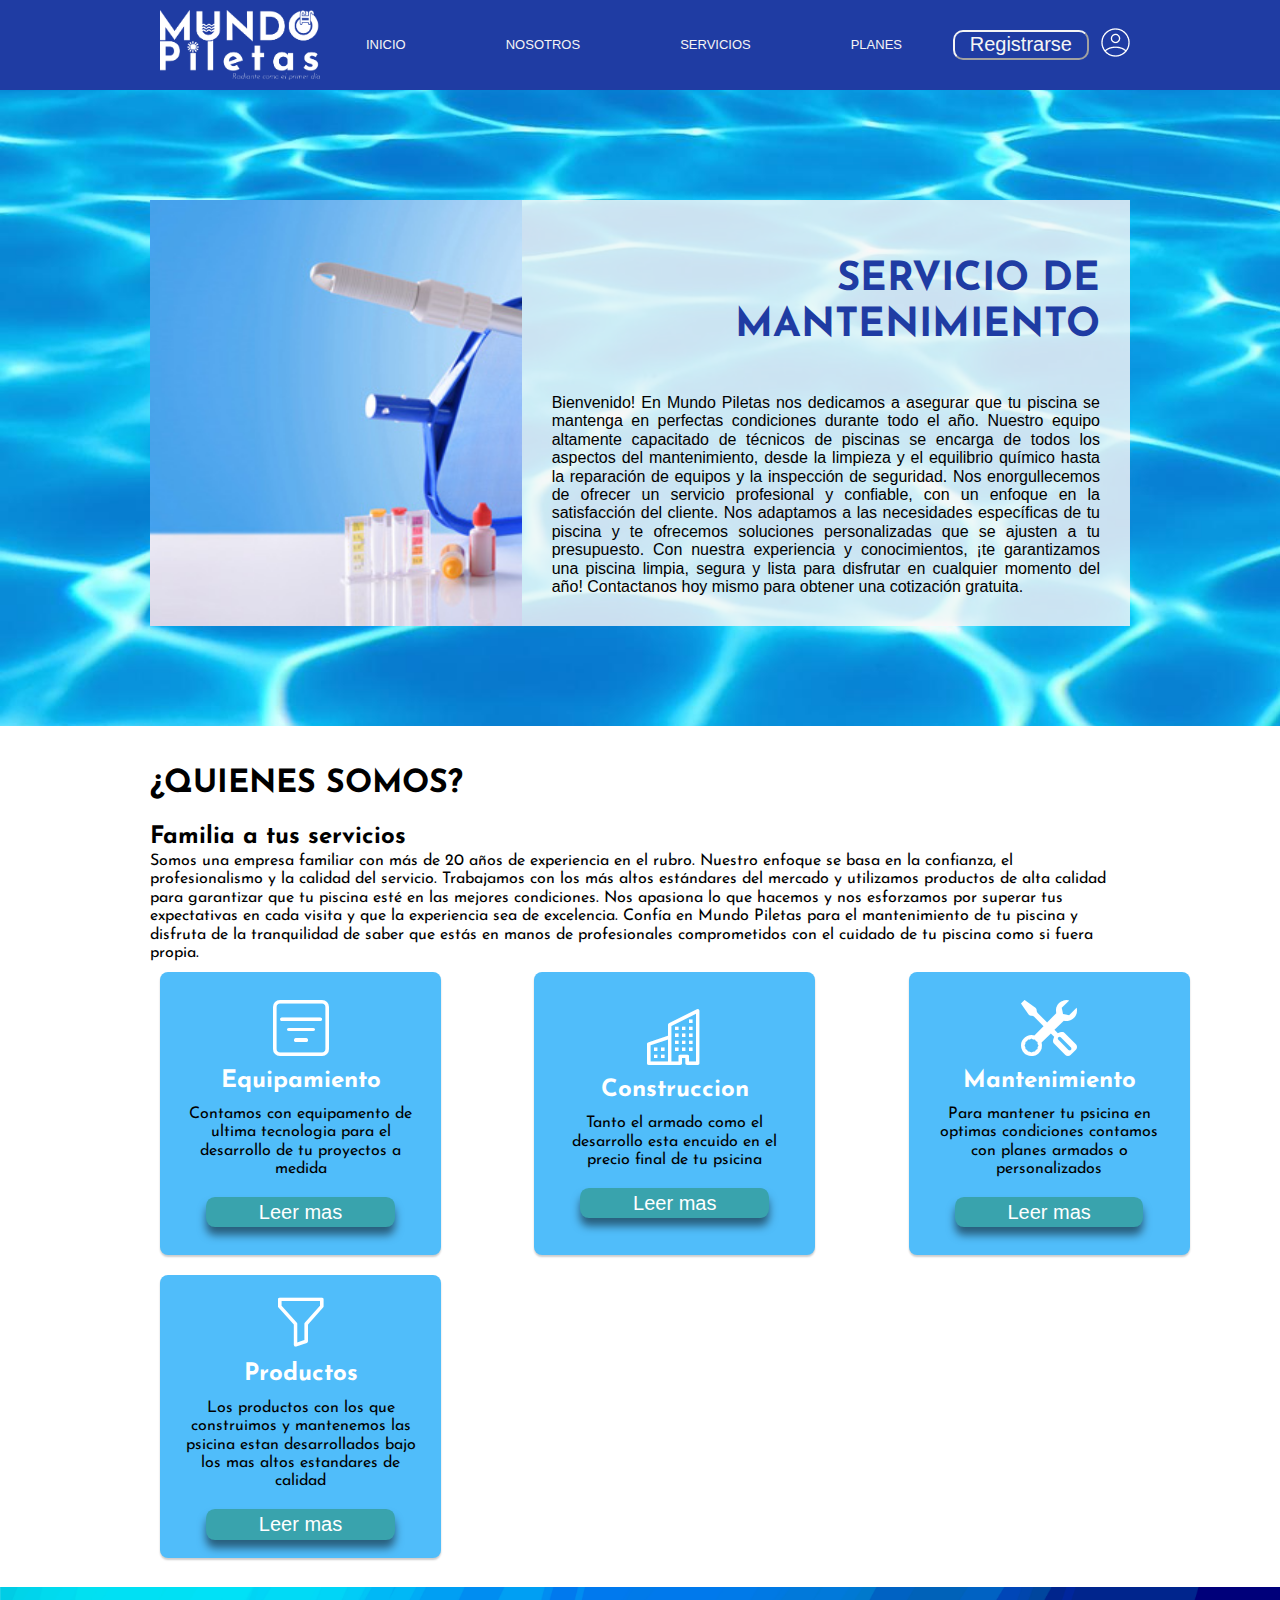
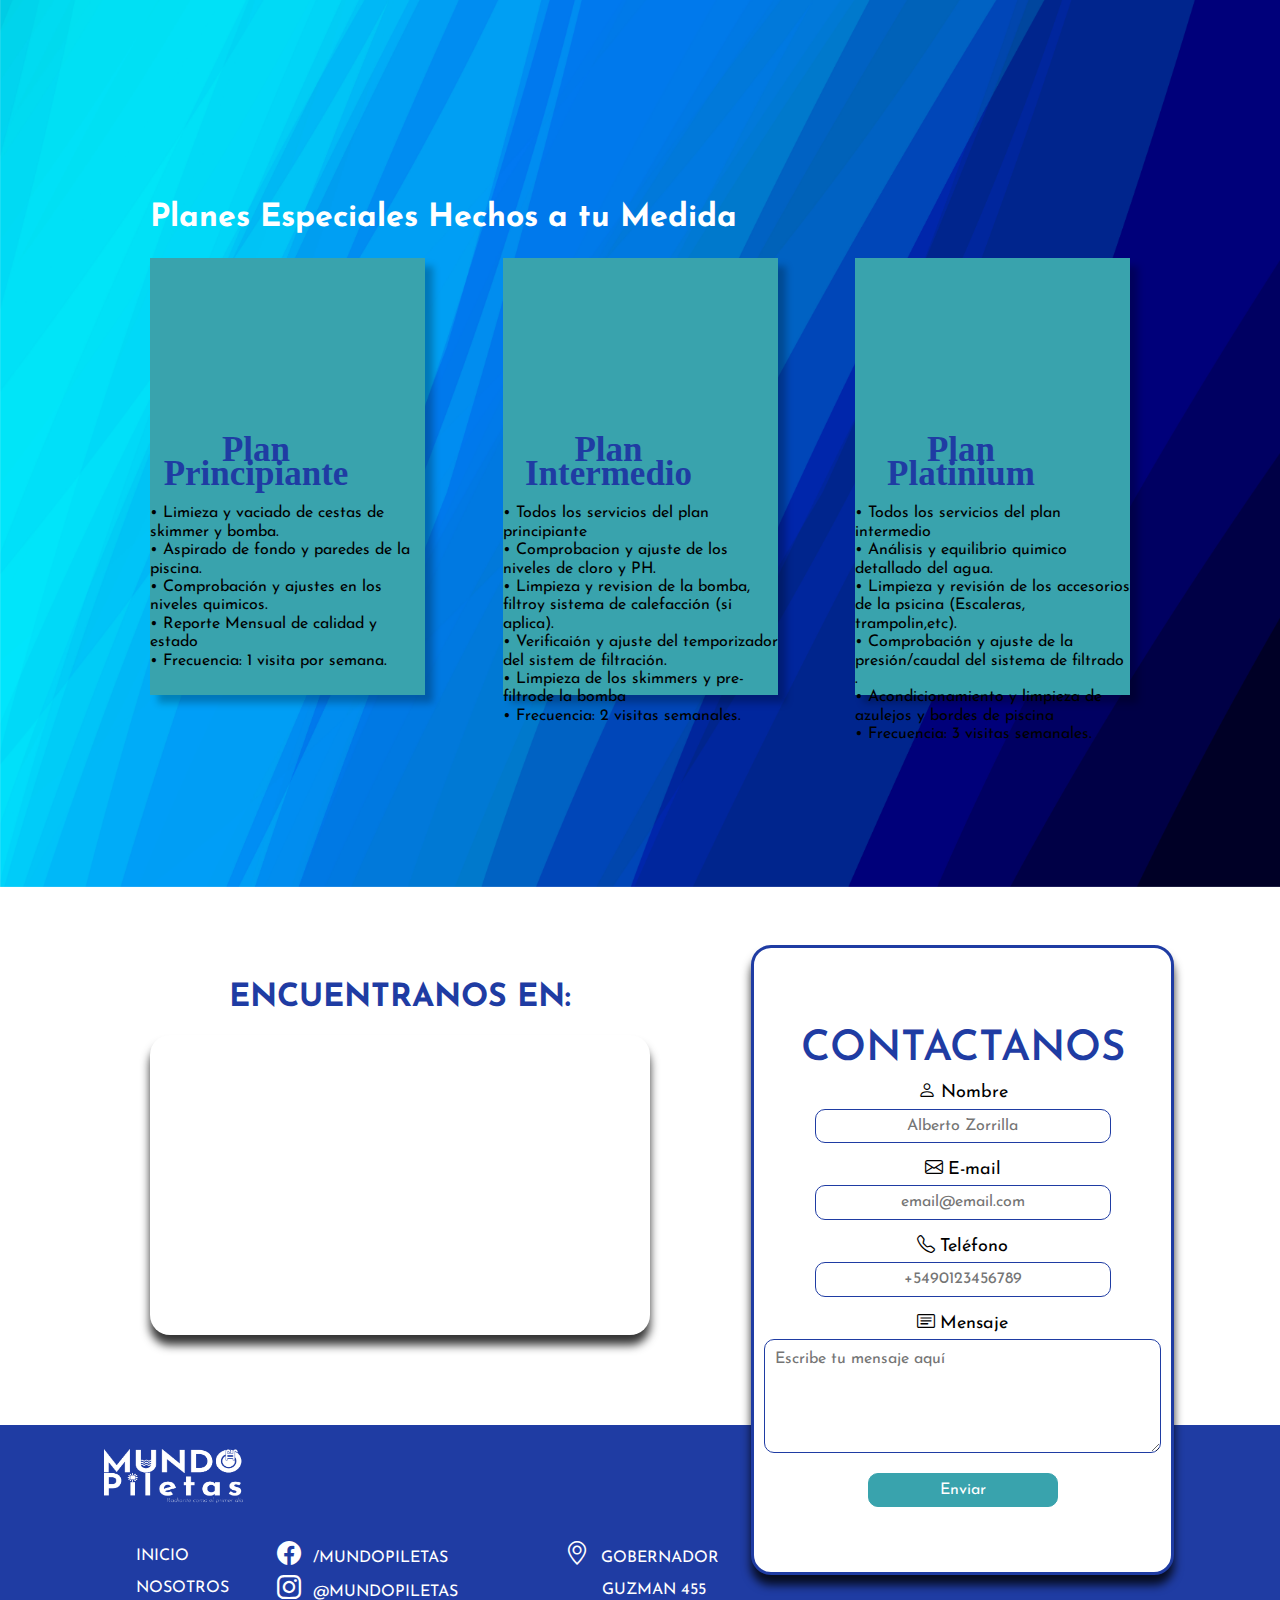
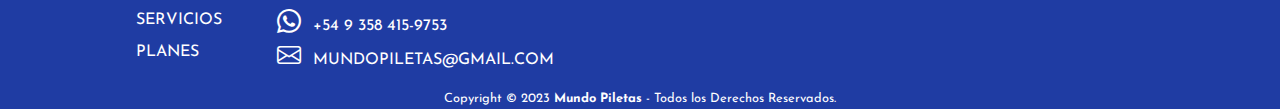
==== commit b32fe2db: "descripciones" ====
--- a/index.html
+++ b/index.html
@@ -82,11 +82,7 @@
                 <i class="bi bi-filter-square"></i>
                 <div class="card_cont">
                     <h3>Equipamiento</h3>
-                    <p>Es un hecho establecido desde
-                        hace mucho tiempo
-                        que un lector se distraerá
-                        con el contenido
-                        legible de una página </p><br>
+                    <p>Contamos con equipamento de ultima tecnologia para el desarrollo de tu proyectos a medida </p><br>
                     <button id="boton">Leer mas</button>
                 </div>
             </div>
@@ -95,11 +91,7 @@
                 <i class="bi bi-buildings"></i>
                 <div class="card_cont">
                     <h3>Construccion</h3>
-                    <p>Es un hecho establecido desde
-                        hace mucho tiempo
-                        que un lector se distraerá
-                        con el contenido
-                        legible de una página </p><br>
+                    <p>Tanto el armado como el desarrollo esta encuido en el precio final de tu psicina</p><br>
                     <button id="boton">Leer mas</button>
                 </div>
             </div>
@@ -108,11 +100,7 @@
                 <i class="bi bi-tools"></i>
                 <div class="card_cont">
                     <h3>Mantenimiento</h3>
-                    <p>Es un hecho establecido desde
-                        hace mucho tiempo
-                        que un lector se distraerá
-                        con el contenido
-                        legible de una página </p><br>
+                    <p>Para mantener tu psicina en optimas condiciones contamos con planes armados o personalizados</p><br>
                     <button id="boton">Leer mas</button>
                 </div>
             </div>
@@ -120,11 +108,7 @@
                 <i class="bi bi-funnel"></i>
                 <div class="card_cont">
                     <h3>Productos</h3>
-                    <p>Es un hecho establecido desde
-                        hace mucho tiempo
-                        que un lector se distraerá
-                        con el contenido
-                        legible de una página</p><br>
+                    <p>Los productos con los que construimos y mantenemos las psicina estan desarrollados bajo los mas altos estandares de calidad</p><br>
                     <button id="boton">Leer mas</button>
                 </div>
             </div>
@@ -148,32 +132,35 @@
                     <div class="cards-planes">
                         <div class="card_principiante">
                             <h3>Plan Principiante</h3><br>
-                            <p>Es un hecho establecido desde
-                                hace mucho tiempo
-                                que un lector se distraerá
-                                con el contenido
-                                legible de una página</p><br>
+                            <p> • Limieza y vaciado de cestas de skimmer y bomba. <br>
+                                • Aspirado de fondo y paredes de la piscina. <br>
+                                • Comprobación y ajustes en los niveles quimicos. <br>
+                                • Reporte Mensual de calidad y estado <br>
+                                • Frecuencia: 1 visita por semana.
+                            </p><br>
                         </div>
                     </div>
 
                     <div class="cards-planes">
                         <div class="card_intermedio">
                             <h3>Plan Intermedio</h3><br>
-                            <p>Es un hecho establecido desde
-                                hace mucho tiempo
-                                que un lector se distraerá
-                                con el contenido
-                                legible de una página</p><br>
+                            <p> • Todos los servicios del plan principiante<br>
+                                • Comprobacion y ajuste de los niveles de cloro y PH. <br>
+                                • Limpieza y revision de la bomba, filtroy sistema de calefacción (si aplica). <br>
+                                • Verificaión y ajuste del temporizador del sistem de filtración. <br>
+                                • Limpieza de los skimmers y pre-filtrode la bomba<br>
+                                • Frecuencia: 2 visitas semanales.</p><br>
                         </div>
                     </div>
                     <div class="cards-planes">
                         <div class="card_platinium">
                             <h3>Plan Platinium</h3> <br>
-                            <p>Es un hecho establecido desde
-                                hace mucho tiempo
-                                que un lector se distraerá
-                                con el contenido
-                                legible de una página</p><br>
+                            <p>• Todos los servicios del plan intermedio<br>
+                                • Análisis y equilibrio quimico detallado del agua. <br>
+                                • Limpieza y revisión de los accesorios de la psicina (Escaleras, trampolin,etc). <br>
+                                • Comprobación y ajuste de la presión/caudal del sistema de filtrado . <br>
+                                • Acondicionamiento y limpieza de azulejos y bordes de piscina<br>
+                                • Frecuencia: 3 visitas semanales.</p><br>
                         </div>
                     </div>
                 </div>
--- a/css/style.css
+++ b/css/style.css
@@ -486,7 +486,6 @@
 }
 
 
-<<<<<<< Updated upstream
 /* planes especiales hechos a tu medida */
 
 .container-cards h1{
@@ -547,50 +546,3 @@
         
     }
         
-=======
-
-
-
-/* PLANES */
-
-*planes especiales hechos a tu medida*
-
-.container-cards h1{
-width: 948px;
-height: 144px;
-font-family: 'Josefin Sans';
-font-style: italic;
-font-weight: 700;
-font-size: 48px;
-color: #FFFFFF;
-display:block;
-}
-.container-cards{
-    display: flex;
-    align-items: center;
-    justify-content: space-between;
-    z-index: 2;
-    flex-direction: row;
-}
-.cards-planes{
-    display: flex;
-    width: 275px;
-    height: 437px;
-    background: #39A3AD;
-    box-shadow: 8px 8px 7px rgba(0, 0, 0, 0.25);
-}
-.bg-abstract{
-    display: flex;
-    align-items: center;
-    justify-content: space-between;
-    flex-wrap:wrap;
-    position: absolute;
-
-}
-.planes{
-    position: relative;
-    align-items: center;
-    width: auto;
-    height: 100vh;
-}
->>>>>>> Stashed changes
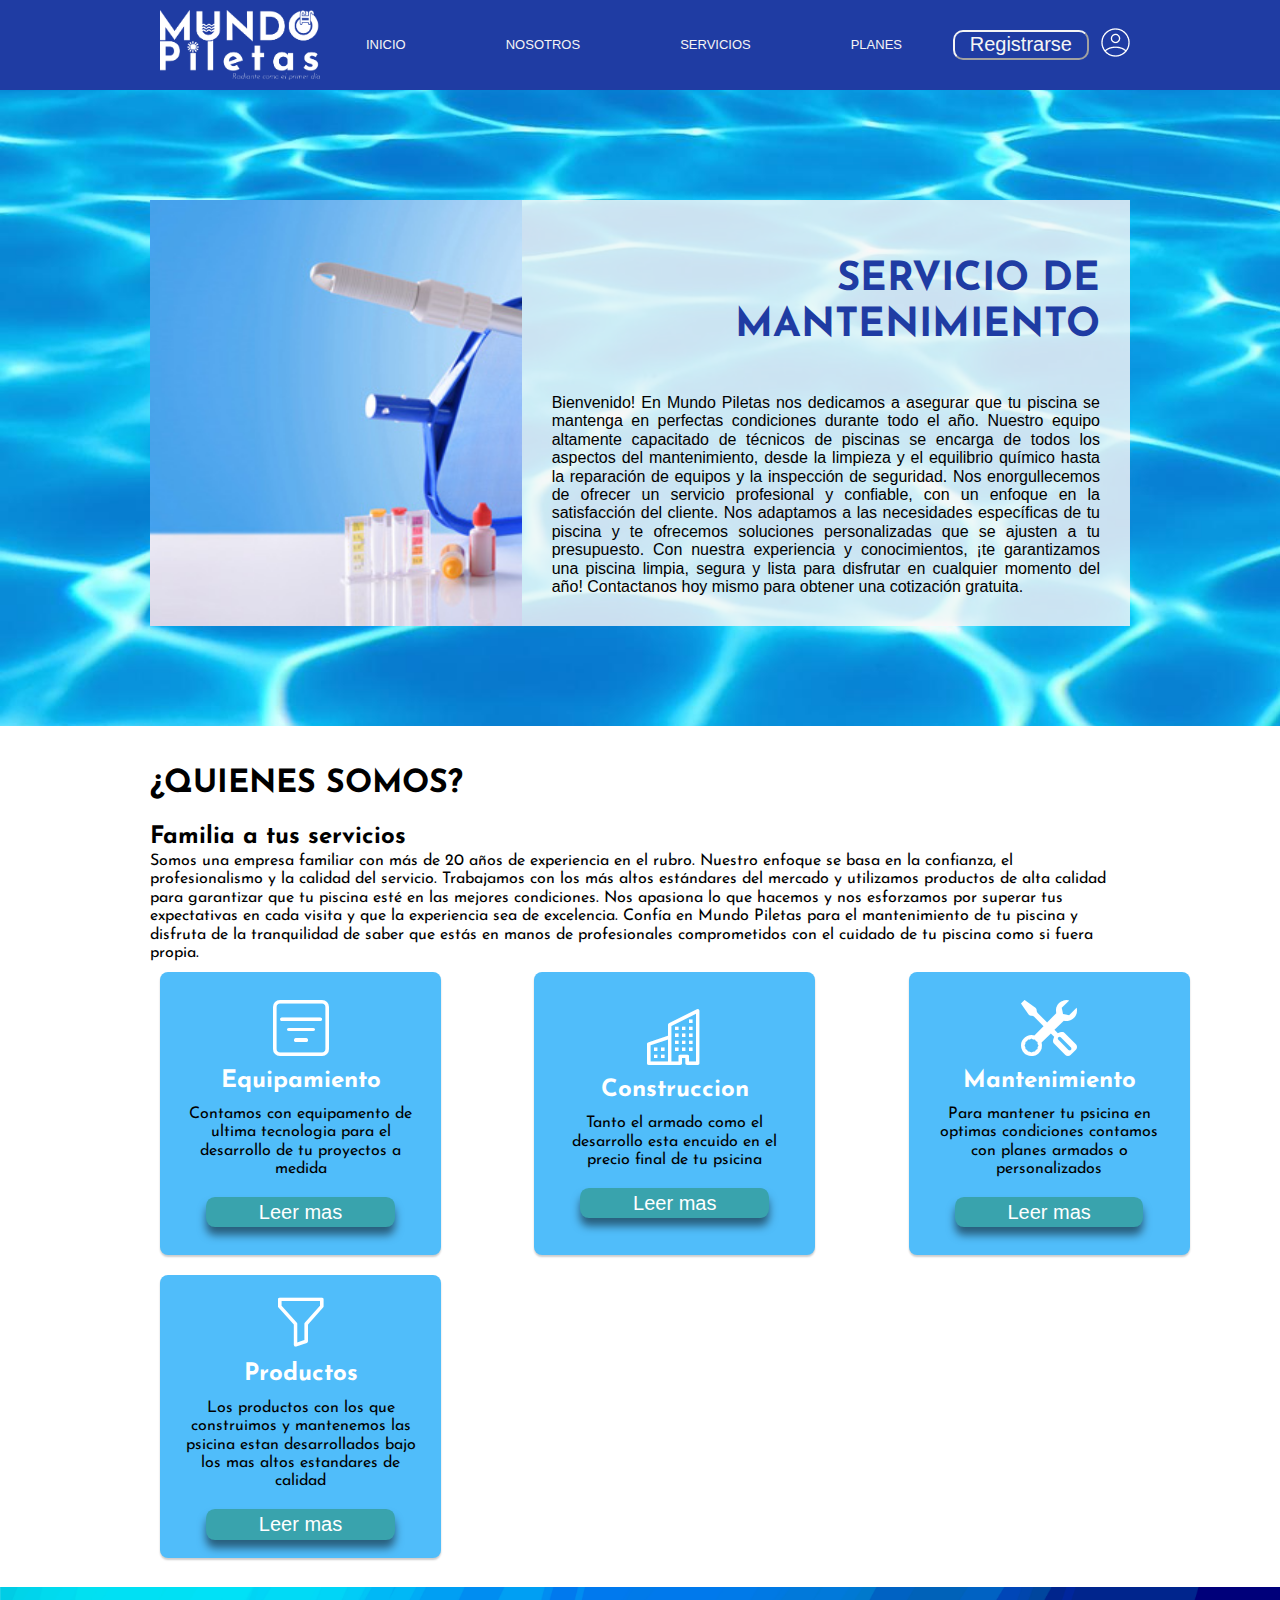
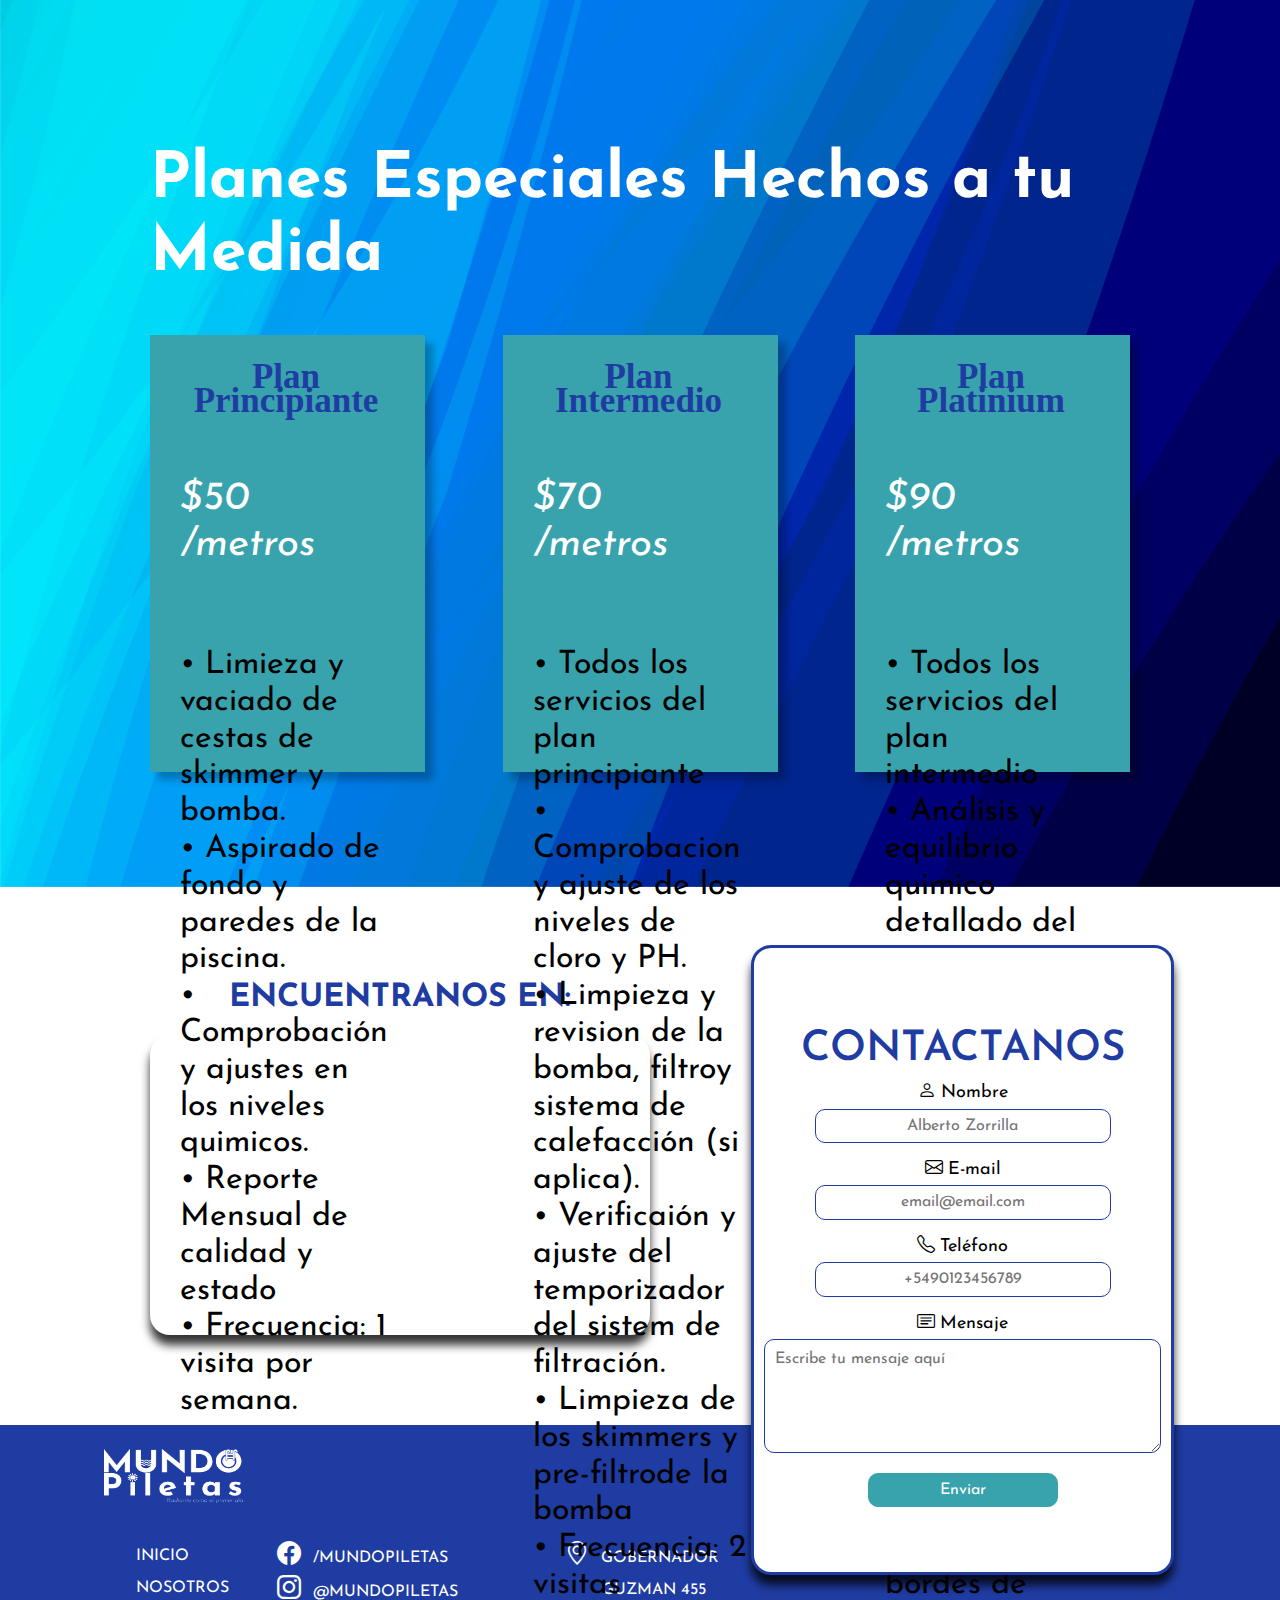
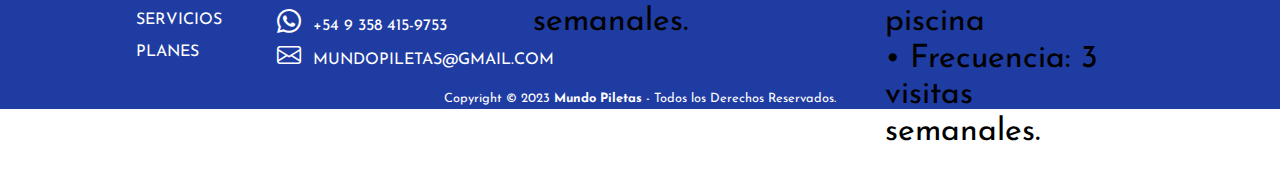
==== commit b7ab4007: "pagina de login funcionando" ====
--- a/index.html
+++ b/index.html
@@ -113,14 +113,7 @@
                 </div>
             </div>
         </div>
-        <section class="cards-servicios">
-            <div class="cards">
-                <div class="equipamiento"></div>
-                <div class="construccion"></div>
-                <div class="mantenimiento"></div>
-                <div class="productos"></div>
-            </div>
-        </section><br>
+         </section><br>
 
         <section class="planes">
             <img id="img-abstract" src="./images/fondo-abstracto-formas-azules/569.jpg"
@@ -132,6 +125,7 @@
                     <div class="cards-planes">
                         <div class="card_principiante">
                             <h3>Plan Principiante</h3><br>
+                            <h1>$50 /metros</h1>
                             <p> • Limieza y vaciado de cestas de skimmer y bomba. <br>
                                 • Aspirado de fondo y paredes de la piscina. <br>
                                 • Comprobación y ajustes en los niveles quimicos. <br>
@@ -144,6 +138,7 @@
                     <div class="cards-planes">
                         <div class="card_intermedio">
                             <h3>Plan Intermedio</h3><br>
+                            <h1>$70 /metros</h1>
                             <p> • Todos los servicios del plan principiante<br>
                                 • Comprobacion y ajuste de los niveles de cloro y PH. <br>
                                 • Limpieza y revision de la bomba, filtroy sistema de calefacción (si aplica). <br>
@@ -154,7 +149,8 @@
                     </div>
                     <div class="cards-planes">
                         <div class="card_platinium">
-                            <h3>Plan Platinium</h3> <br>
+                            <h3>Plan Platinium</h3><br>
+                            <h1>$90 /metros</h1>
                             <p>• Todos los servicios del plan intermedio<br>
                                 • Análisis y equilibrio quimico detallado del agua. <br>
                                 • Limpieza y revisión de los accesorios de la psicina (Escaleras, trampolin,etc). <br>
--- a/css/style.css
+++ b/css/style.css
@@ -489,21 +489,23 @@
 /* planes especiales hechos a tu medida */
 
 .container-cards h1{
-    width: 948px;
+    
+    width: auto;
     height: 144px;
     font-family: 'Josefin Sans';
     font-style: italic;
     font-weight: 700;
-    font-size: 48px;
+    font-size: 5rem;
     color: #FFFFFF;
-    display:block
+    display:block;
     }
     .container-cards{
         z-index: 2;
         color:black;
         width: 100%;
         display: flex;
-        justify-content: space-between;
+        justify-content:space-around;
+        align-items: center;
     }
     .cards-planes{
         display: flex;
@@ -525,6 +527,7 @@
         flex-wrap:wrap;
         position: absolute;
         color: #FFFFFF;
+        font-size: 2rem;
         
     
     }
@@ -546,3 +549,63 @@
         
     }
         
+
+
+
+/* PLANES */
+
+*planes especiales hechos a tu medida*
+
+.container-cards h1{
+width: auto;
+height: 144px;
+font-family: 'Josefin Sans';
+font-style: italic;
+font-weight: 700;
+color: #FFFFFF;
+display:flex;
+}
+.container-cards{
+    display: flex;
+    align-items: center;
+    justify-content: space-between;
+    z-index: 2;
+    flex-direction: row;
+    
+}
+.cards-planes{
+    display: block;
+    flex-direction:row;
+    width: 275px;
+    height: 437px;
+    background: #39A3AD;
+    box-shadow: 8px 8px 7px rgba(0, 0, 0, 0.25);
+    padding: 30px;
+    align-items: center;
+    justify-content: center;
+}
+.cards-planes h1{
+    display: flex;
+    text-decoration: none;
+    font-style: italic;
+    font-size: 2.5rem;
+    font-weight: 400;
+
+}
+
+.bg-abstract{
+    display: flex;
+    align-items: center;
+    justify-content: space-between;
+    flex-wrap:wrap;
+    position: absolute;
+
+}
+
+
+.planes{
+    position: relative;
+    align-items: center;
+    width: auto;
+    height: 100vh;
+}
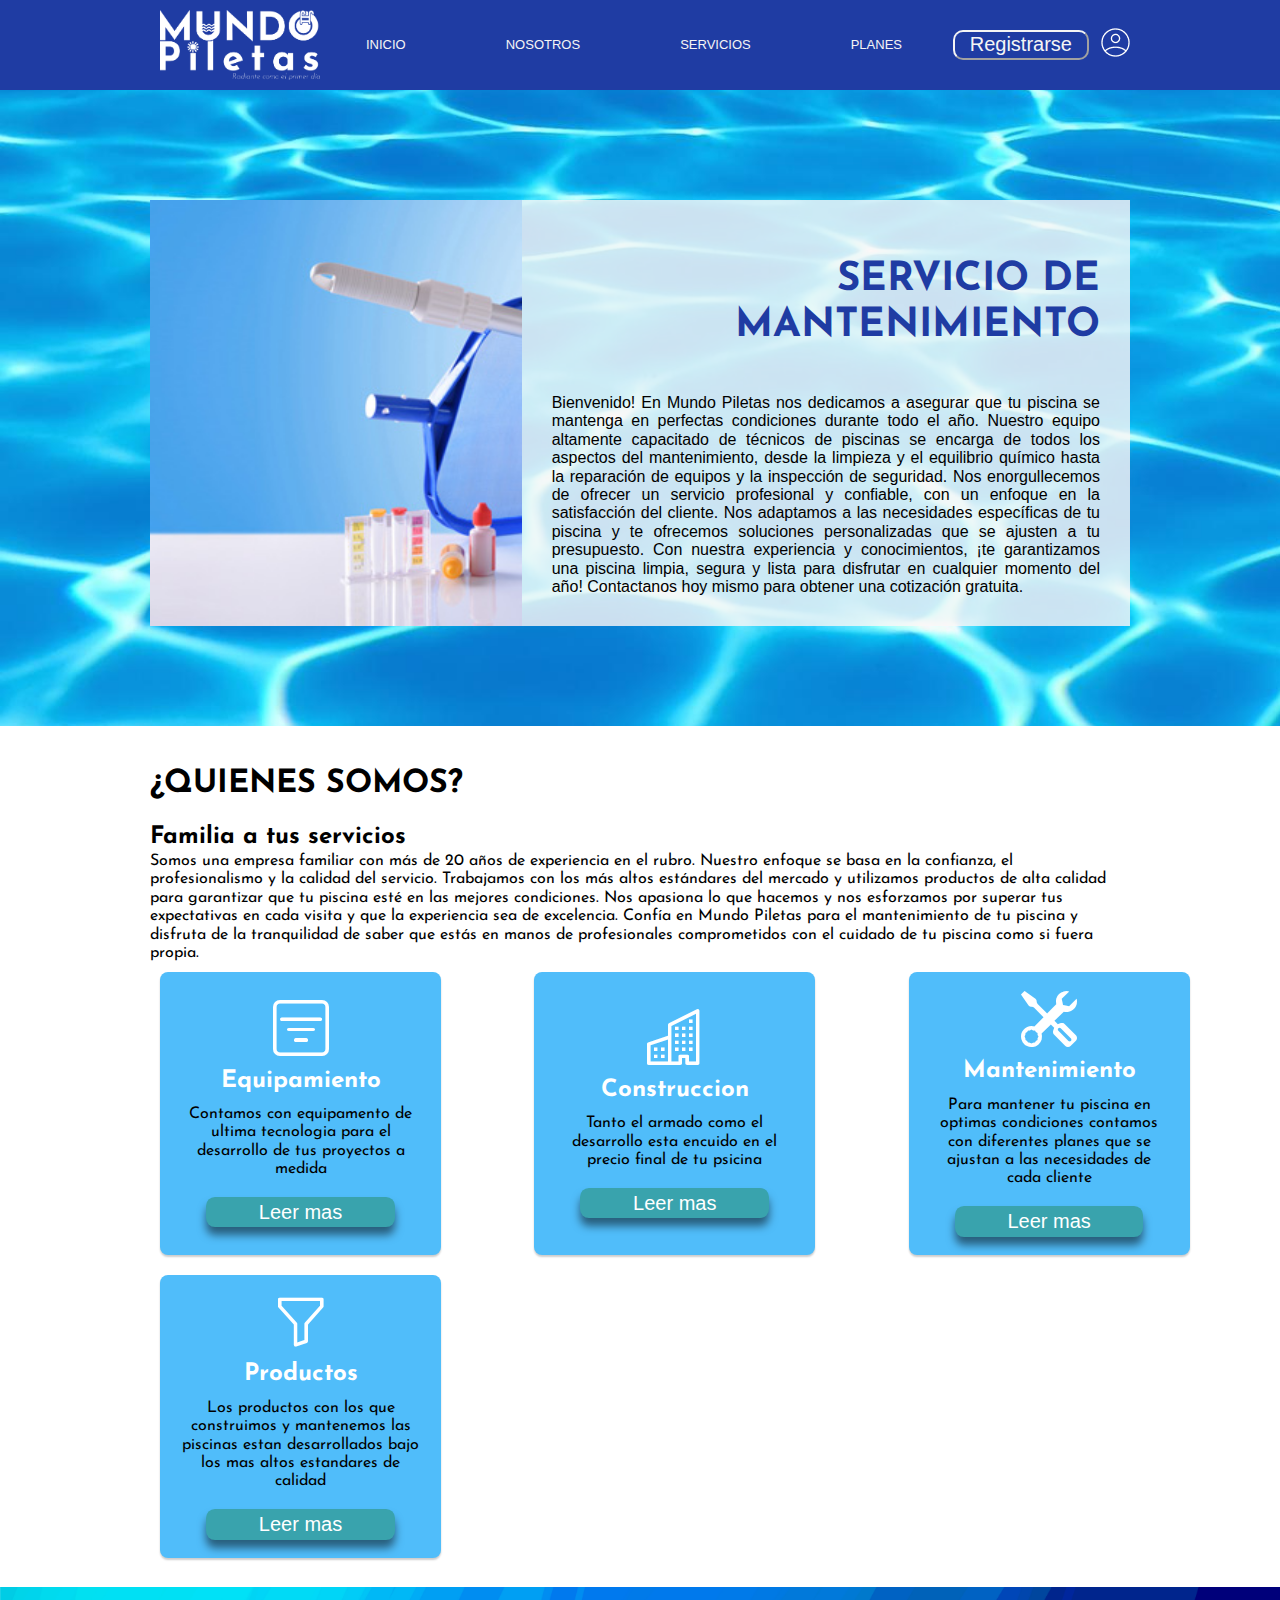
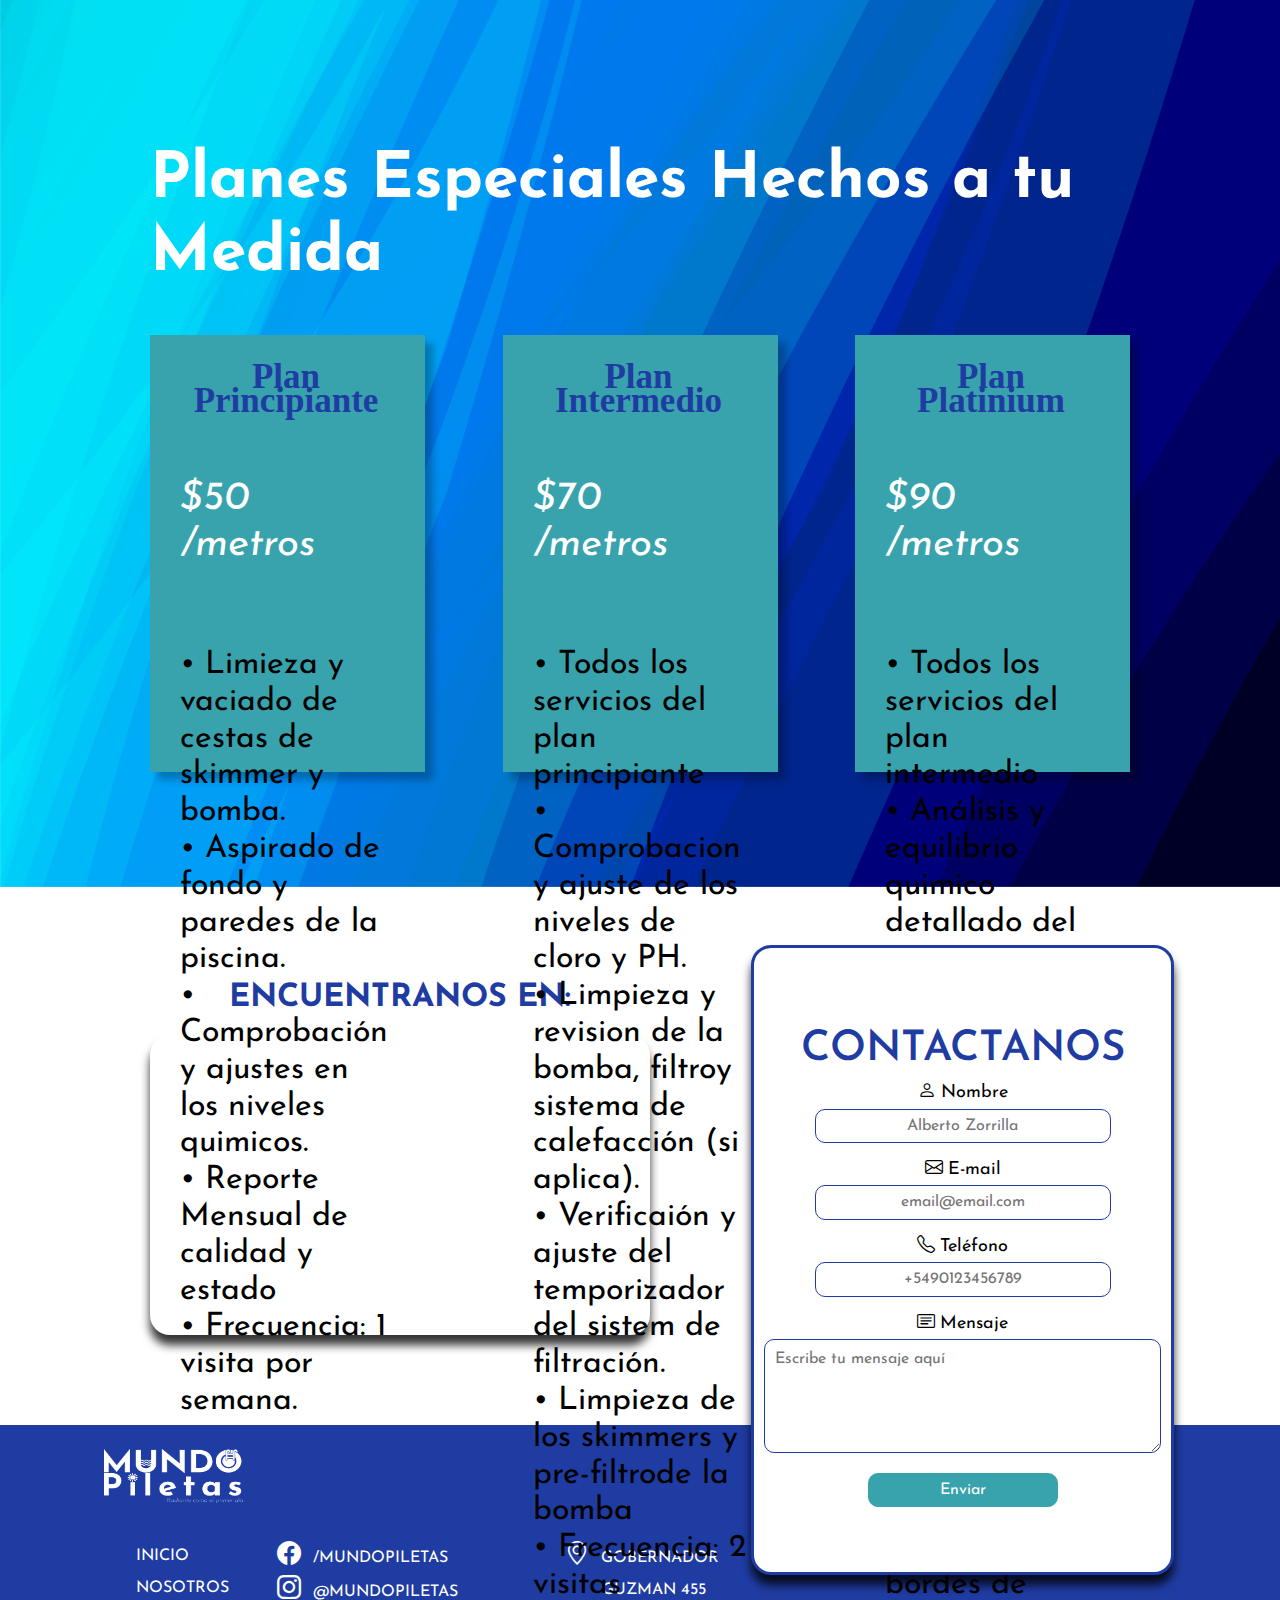
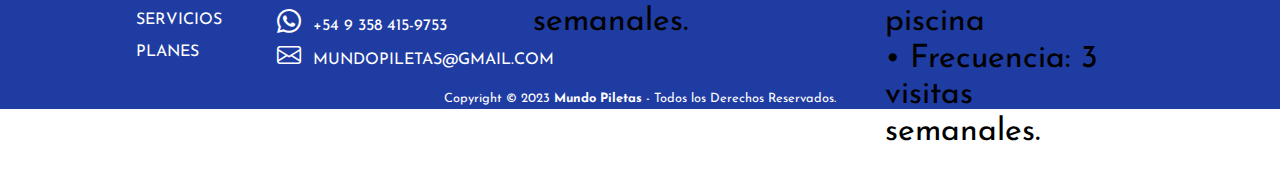
==== commit 7a5af3bb: "Update index.html" ====
--- a/index.html
+++ b/index.html
@@ -82,7 +82,7 @@
                 <i class="bi bi-filter-square"></i>
                 <div class="card_cont">
                     <h3>Equipamiento</h3>
-                    <p>Contamos con equipamento de ultima tecnologia para el desarrollo de tu proyectos a medida </p><br>
+                    <p>Contamos con equipamento de ultima tecnologia para el desarrollo de tus proyectos a medida </p><br>
                     <button id="boton">Leer mas</button>
                 </div>
             </div>
@@ -100,7 +100,7 @@
                 <i class="bi bi-tools"></i>
                 <div class="card_cont">
                     <h3>Mantenimiento</h3>
-                    <p>Para mantener tu psicina en optimas condiciones contamos con planes armados o personalizados</p><br>
+                    <p>Para mantener tu piscina en optimas condiciones contamos con diferentes planes que se ajustan a las necesidades de cada cliente</p><br>
                     <button id="boton">Leer mas</button>
                 </div>
             </div>
@@ -108,7 +108,7 @@
                 <i class="bi bi-funnel"></i>
                 <div class="card_cont">
                     <h3>Productos</h3>
-                    <p>Los productos con los que construimos y mantenemos las psicina estan desarrollados bajo los mas altos estandares de calidad</p><br>
+                    <p>Los productos con los que construimos y mantenemos las piscinas estan desarrollados bajo los mas altos estandares de calidad</p><br>
                     <button id="boton">Leer mas</button>
                 </div>
             </div>
@@ -222,4 +222,4 @@
 
 </body>
 
-</html>+</html>
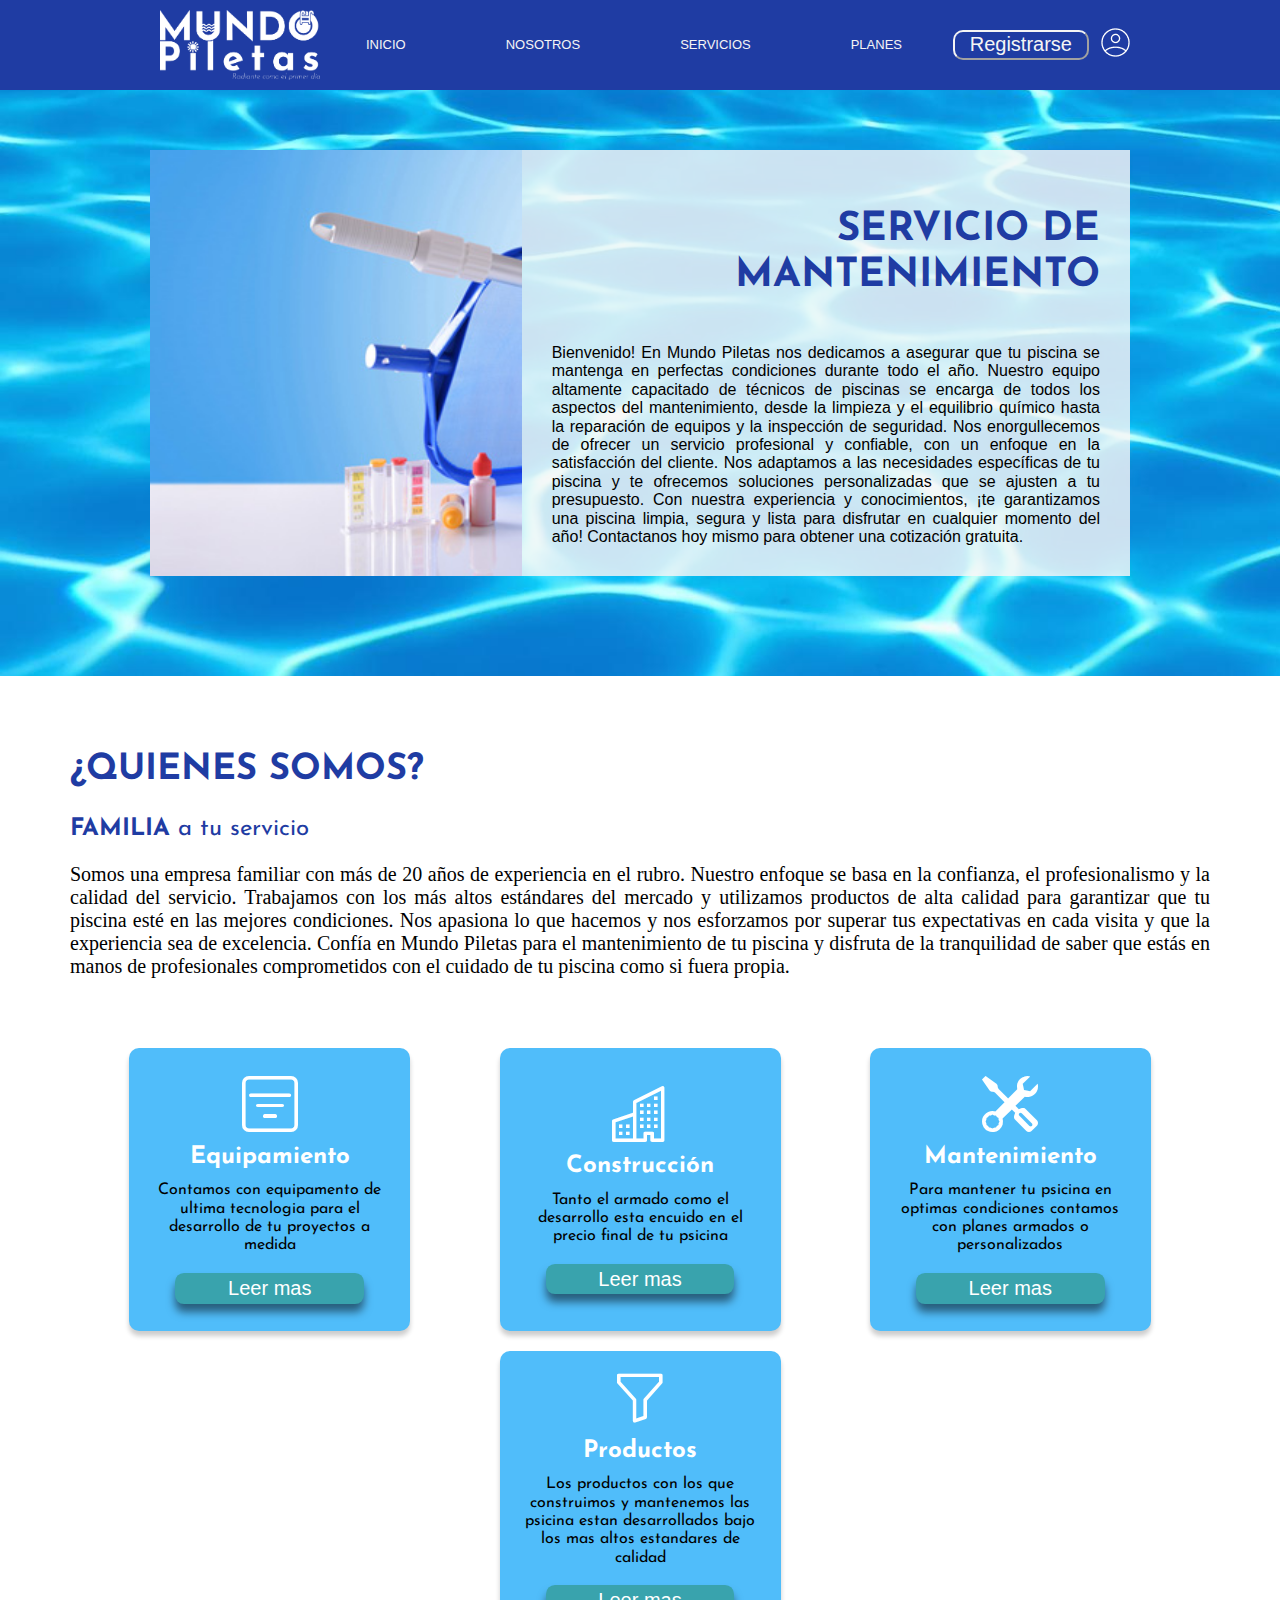
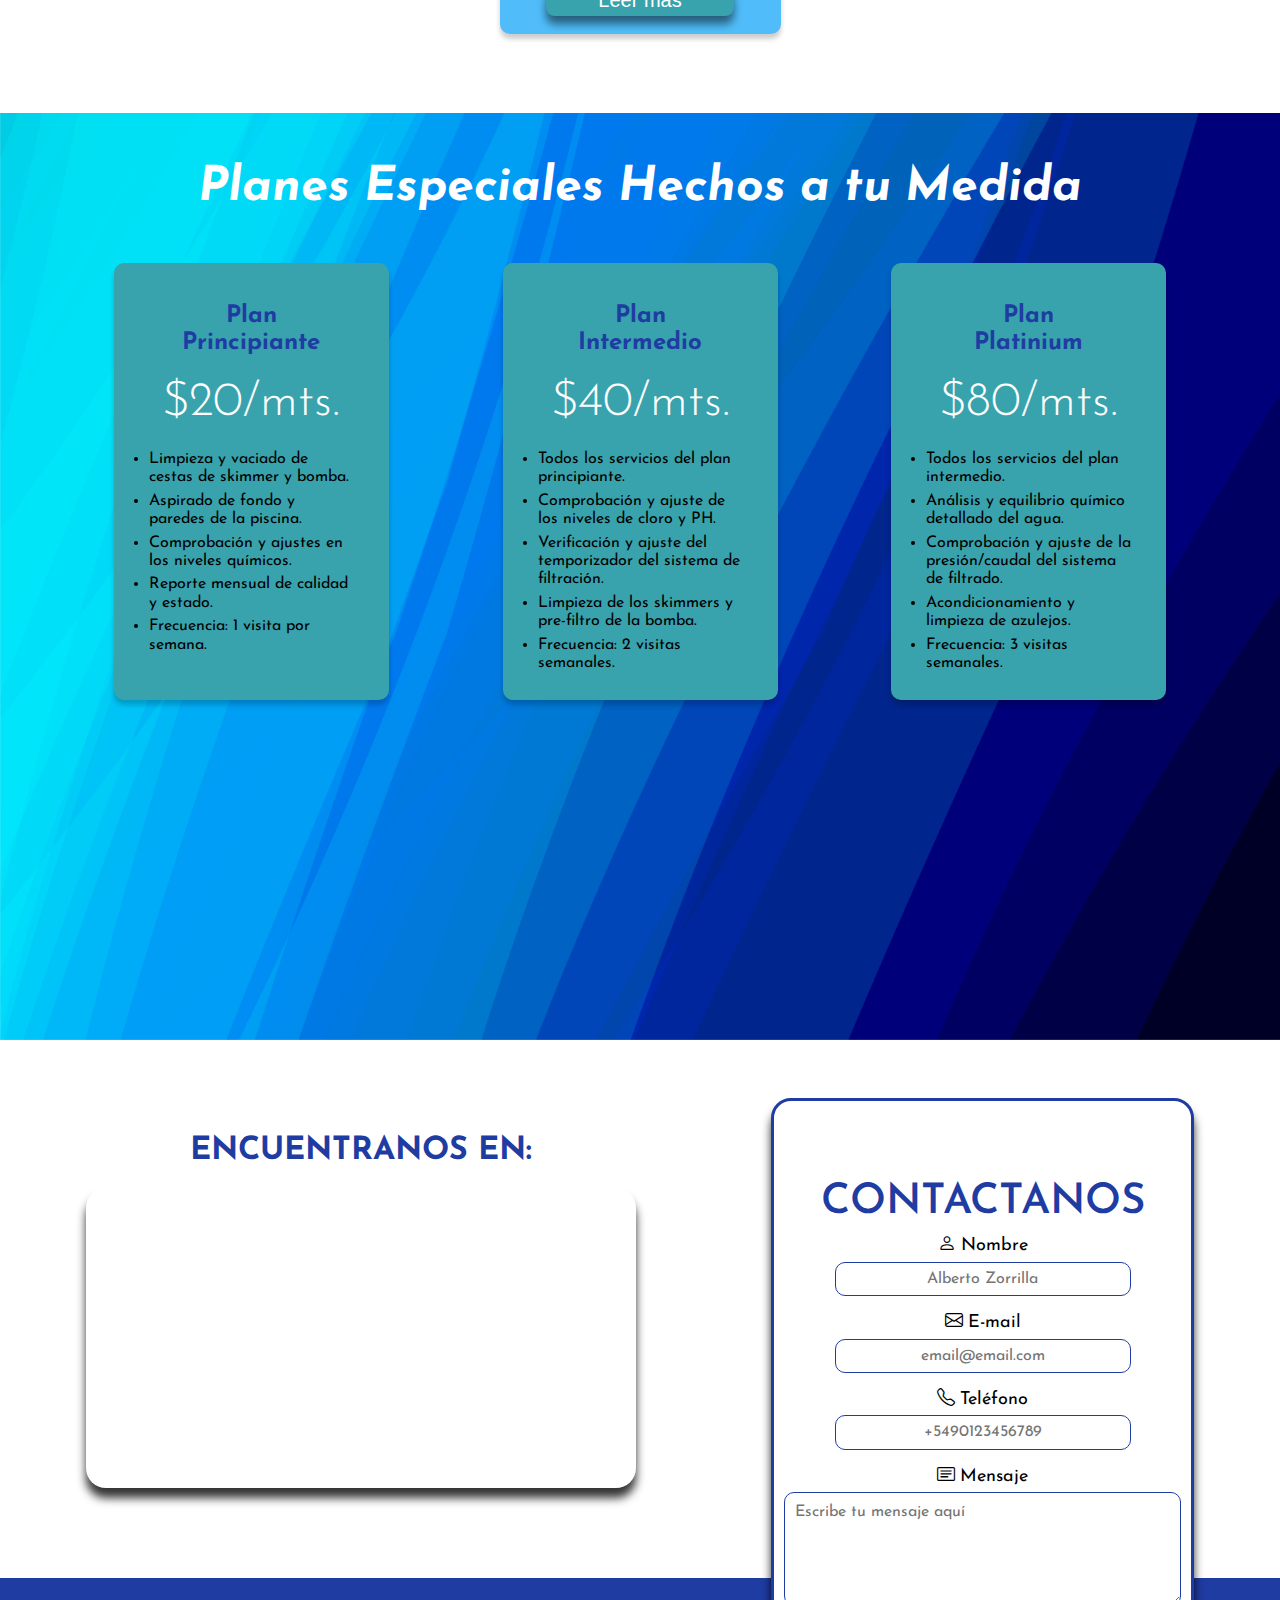
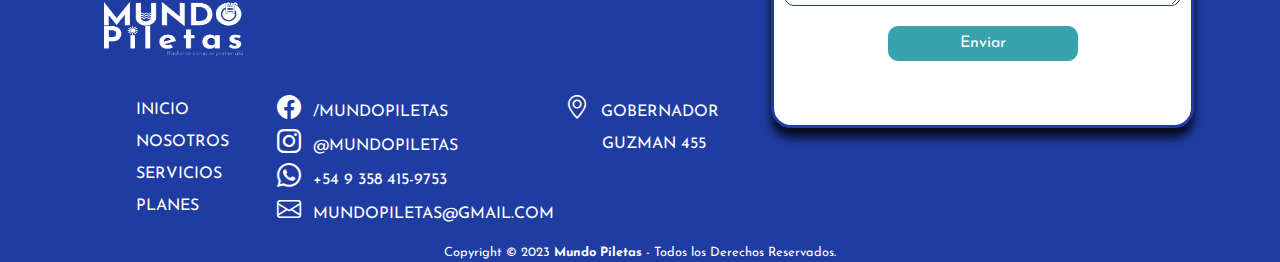
==== commit 5ded5cd3: "Agregando estilos a la sección quienes somos y a las cards planes y terminando de centrar varios ele" ====
--- a/index.html
+++ b/index.html
@@ -43,11 +43,12 @@
         <section class="ventana">
             <div class="imagen-recuadro">
                 <img class="img-m-picinas" src="./images/mantenimiento-de-piscinas-en-lima.jpg"
-                    alt="imagen de un conjunto de utensillos para limpieza de piletas">
+                    alt="Imagen de un conjunto de utensillos para limpieza de piletas">
             </div>
             <div class="recuadro">
                 <h1>SERVICIO DE MANTENIMIENTO</h1><br>
-                <p> Bienvenido! En Mundo Piletas nos dedicamos a asegurar que tu piscina se mantenga en perfectas
+                <p>
+                    Bienvenido! En Mundo Piletas nos dedicamos a asegurar que tu piscina se mantenga en perfectas
                     condiciones durante todo el año. Nuestro equipo altamente capacitado de técnicos de piscinas se
                     encarga de todos los aspectos del mantenimiento, desde la limpieza y el equilibrio químico hasta la
                     reparación de equipos y la inspección de seguridad. Nos enorgullecemos de ofrecer un servicio
@@ -62,27 +63,34 @@
 
     </header>
 
-    <main><br>
+    <main>
 
         <section class="somos">
-            <h1 class="somos">¿QUIENES SOMOS?</h1>
-            <h2 class="somos"> Familia <span id="somos">a tus servicios</span></h2>
-            <p>Somos una empresa familiar con más de 20 años de experiencia en el rubro.
-                Nuestro enfoque se basa en la confianza, el profesionalismo y la calidad del servicio. Trabajamos con
-                los más altos estándares del mercado y utilizamos productos de alta calidad para garantizar que tu
-                piscina esté en las mejores condiciones. Nos apasiona lo que hacemos y nos esforzamos por superar tus
-                expectativas en cada visita y que la experiencia sea de excelencia.
-                Confía en Mundo Piletas para el mantenimiento de tu piscina y disfruta de la tranquilidad de saber que
-                estás en manos de profesionales comprometidos con el cuidado de tu piscina como si fuera propia.
-            </p>
-        </section>
+            <div class="quienes-somos">
+                <h1>¿QUIENES SOMOS?</h1>
+            </div>
+            <div class="familia">
+                <h2>FAMILIA <span>a tu servicio</span></h2>
+            </div>
+            <div>
+                <p>
+                    Somos una empresa familiar con más de 20 años de experiencia en el rubro.
+                    Nuestro enfoque se basa en la confianza, el profesionalismo y la calidad del servicio. Trabajamos con
+                    los más altos estándares del mercado y utilizamos productos de alta calidad para garantizar que tu
+                    piscina esté en las mejores condiciones. Nos apasiona lo que hacemos y nos esforzamos por superar tus
+                    expectativas en cada visita y que la experiencia sea de excelencia.
+                    Confía en Mundo Piletas para el mantenimiento de tu piscina y disfruta de la tranquilidad de saber que
+                    estás en manos de profesionales comprometidos con el cuidado de tu piscina como si fuera propia.
+                </p>
+            </div>
+        </section>
+
         <div class="container">
-
             <div class="card">
                 <i class="bi bi-filter-square"></i>
                 <div class="card_cont">
                     <h3>Equipamiento</h3>
-                    <p>Contamos con equipamento de ultima tecnologia para el desarrollo de tus proyectos a medida </p><br>
+                    <p>Contamos con equipamento de ultima tecnologia para el desarrollo de tu proyectos a medida </p><br>
                     <button id="boton">Leer mas</button>
                 </div>
             </div>
@@ -90,7 +98,7 @@
             <div class="card">
                 <i class="bi bi-buildings"></i>
                 <div class="card_cont">
-                    <h3>Construccion</h3>
+                    <h3>Construcción</h3>
                     <p>Tanto el armado como el desarrollo esta encuido en el precio final de tu psicina</p><br>
                     <button id="boton">Leer mas</button>
                 </div>
@@ -100,73 +108,85 @@
                 <i class="bi bi-tools"></i>
                 <div class="card_cont">
                     <h3>Mantenimiento</h3>
-                    <p>Para mantener tu piscina en optimas condiciones contamos con diferentes planes que se ajustan a las necesidades de cada cliente</p><br>
-                    <button id="boton">Leer mas</button>
-                </div>
-            </div>
+                    <p>Para mantener tu psicina en optimas condiciones contamos con planes armados o personalizados</p><br>
+                    <button id="boton">Leer mas</button>
+                </div>
+            </div>
+
             <div class="card">
                 <i class="bi bi-funnel"></i>
                 <div class="card_cont">
                     <h3>Productos</h3>
-                    <p>Los productos con los que construimos y mantenemos las piscinas estan desarrollados bajo los mas altos estandares de calidad</p><br>
-                    <button id="boton">Leer mas</button>
-                </div>
-            </div>
-        </div>
-         </section><br>
+                    <p>Los productos con los que construimos y mantenemos las psicina estan desarrollados bajo los mas altos estandares de calidad</p><br>
+                    <button id="boton">Leer mas</button>
+                </div>
+            </div>
+        </div>
+
+        <section class="cards-servicios">
+            <div class="cards">
+                <div class="equipamiento"></div>
+                <div class="construccion"></div>
+                <div class="mantenimiento"></div>
+                <div class="productos"></div>
+            </div>
+        </section><br>
 
         <section class="planes">
             <img id="img-abstract" src="./images/fondo-abstracto-formas-azules/569.jpg"
                 alt="Fondo abstracto de formas azules">
-            <div class="bg-abstract">
+            <div class="titulo-planes">
                 <h1>Planes Especiales Hechos a tu Medida</h1>
-
+            </div>
                 <div class="container-cards">
                     <div class="cards-planes">
                         <div class="card_principiante">
-                            <h3>Plan Principiante</h3><br>
-                            <h1>$50 /metros</h1>
-                            <p> • Limieza y vaciado de cestas de skimmer y bomba. <br>
-                                • Aspirado de fondo y paredes de la piscina. <br>
-                                • Comprobación y ajustes en los niveles quimicos. <br>
-                                • Reporte Mensual de calidad y estado <br>
-                                • Frecuencia: 1 visita por semana.
-                            </p><br>
+                            <h3 class="tipo-plan">Plan<br>Principiante</h3><br>
+                            <h2 class="precio-plan">$20/mts.</h2><br>
+                            <ul class="lista-servicios">
+                                <li>Limpieza y vaciado de cestas de skimmer y bomba.</li>
+                                <li>Aspirado de fondo y paredes de la piscina.</li>
+                                <li>Comprobación y ajustes en los niveles químicos.</li>
+                                <li>Reporte mensual de calidad y estado.</li>
+                                <li>Frecuencia: 1 visita por semana.</li>
+                            </ul>
                         </div>
                     </div>
-
                     <div class="cards-planes">
                         <div class="card_intermedio">
-                            <h3>Plan Intermedio</h3><br>
-                            <h1>$70 /metros</h1>
-                            <p> • Todos los servicios del plan principiante<br>
-                                • Comprobacion y ajuste de los niveles de cloro y PH. <br>
-                                • Limpieza y revision de la bomba, filtroy sistema de calefacción (si aplica). <br>
-                                • Verificaión y ajuste del temporizador del sistem de filtración. <br>
-                                • Limpieza de los skimmers y pre-filtrode la bomba<br>
-                                • Frecuencia: 2 visitas semanales.</p><br>
+                            <h3 class="tipo-plan">Plan<br>Intermedio</h3><br>
+                            <h2 class="precio-plan">$40/mts.</h2><br>
+                            <ul class="lista-servicios">
+                                <li>Todos los servicios del plan principiante.</li>
+                                <li>Comprobación y ajuste de los niveles de cloro y PH.</li>
+                                <li>Verificación y ajuste del temporizador del sistema de filtración.</li>
+                                <li>Limpieza de los skimmers y pre-filtro de la bomba.</li>
+                                <li>Frecuencia: 2 visitas semanales.</li>
+                            </ul>
                         </div>
                     </div>
                     <div class="cards-planes">
                         <div class="card_platinium">
-                            <h3>Plan Platinium</h3><br>
-                            <h1>$90 /metros</h1>
-                            <p>• Todos los servicios del plan intermedio<br>
-                                • Análisis y equilibrio quimico detallado del agua. <br>
-                                • Limpieza y revisión de los accesorios de la psicina (Escaleras, trampolin,etc). <br>
-                                • Comprobación y ajuste de la presión/caudal del sistema de filtrado . <br>
-                                • Acondicionamiento y limpieza de azulejos y bordes de piscina<br>
-                                • Frecuencia: 3 visitas semanales.</p><br>
+                            <h3 class="tipo-plan">Plan<br>Platinium</h3><br>
+                            <h2 class="precio-plan">$80/mts.</h2><br>
+                            <ul class="lista-servicios">
+                                <li>Todos los servicios del plan intermedio.</li>
+                                <li>Análisis y equilibrio químico detallado del agua.</li>
+                                <li>Comprobación y ajuste de la presión/caudal del sistema de filtrado.</li>
+                                <li>Acondicionamiento y limpieza de azulejos.</li>
+                                <li>Frecuencia: 3 visitas semanales.</li>
+                            </ul>
                         </div>
                     </div>
                 </div>
         </section><br>
+        
         <section class="contactos">
             <div class="mapa">
                 <h2>ENCUENTRANOS EN:</h2><br>
                 <iframe
                     src="https://www.google.com/maps/embed?pb=!1m18!1m12!1m3!1d3341.7216065439984!2d-64.37402942485149!3d-33.116402080481855!2m3!1f0!2f0!3f0!3m2!1i1024!2i768!4f13.1!3m3!1m2!1s0x95d200450ba5ee07%3A0x5611f5d633e427e4!2zR2Rvci4gR3V6bcOhbiwgUsOtbyBDdWFydG8sIEPDs3Jkb2Jh!5e0!3m2!1ses-419!2sar!4v1681501117635!5m2!1ses-419!2sar"
-                    width="500" height="300" style="border:0;" allowfullscreen="" loading="lazy"
+                    width="550" height="300" style="border:0;" allowfullscreen="" loading="lazy"
                     referrerpolicy="no-referrer-when-downgrade" class="map-style"></iframe>
             </div>
             <div class="card-conts">
@@ -186,6 +206,7 @@
             </div>
         </section>
     </main>
+    
     <footer class="pie-pagina">
         <div class="grupo-1">
             <div class="box-logo">
--- a/css/style.css
+++ b/css/style.css
@@ -78,7 +78,7 @@
 }
 
 .ventana {
-    margin: 200px 150px 100px 150px;
+    margin: 150px 150px 100px 150px;
     display: flex;
     height: auto;
     width: auto;
@@ -90,14 +90,10 @@
     width: 300vw;
     display: flex;
     overflow: hidden;
-
 }
 
 .img-m-picinas {
     size-adjust: 200%;
-
-
-
 }
 
 .recuadro {
@@ -122,51 +118,109 @@
 }
 
 
-
-
-
-
-
 /* MAIN */
 
 main {
-    margin: 0 150px;
     min-height: 90vh;
 }
 
 .somos {
-    margin: 10;
-}
-
-
-
-
-
+    width: auto;
+    padding: 50px 70px 10px 70px;
+}
+
+.somos .quienes-somos h1 {
+    font-family: 'Josefin Sans';
+    font-weight: 700;
+    font-size: 36px;
+    color: #1F3CA3;
+}
+
+.somos .familia h2 {
+    font-family: 'Josefin Sans';
+    font-weight: 700;
+    font-size: 24px;
+    color: #1F3CA3;
+    padding-bottom: 20px;
+}
+
+.somos .familia h2 span {
+    font-family: 'Josefin Sans';
+    font-weight: 400;
+    font-size: 24px;
+    color: #1F3CA3;
+}
+
+.somos p {
+    font-family: 'Calibri';
+    text-align: justify;
+    font-size: 20px;
+}
 
 
 /* SECCION PLANES */
 
 .planes {
     display: flex;
-
-}
-
-#img-abstract {
-    width: 100vw;
-    height: 100vh;
-    margin: 0 -150px;
-    justify-content: center;
-    align-items: center;
-    image-resolution: calc(-50%);
-
+    flex-direction: column;
+    align-items: center;
+    justify-content: space-between;
+    width: auto;
+    height: 103vh;
+}
+
+.planes #img-abstract {
+    width: 100%;
+    height: 100%;
+}
+
+.titulo-planes {
+    padding-top: 16px;
+    position: absolute;
+    font-size: 24px;
+    font-weight: 700;
+    font-style: italic;
+    color: #FFFFFF;
+    font-family: 'Josefin Sans';
+}
+
+.container-cards {
+    position: absolute;
+    width: 100%;
+    display: flex;
+    justify-content: space-evenly;
+    margin-top: 150px;
 }
 
 .cards-planes {
-    margin: 0;
-    padding: 20vh 0;
-}
-
-
+    padding: 35px;
+    width: 275px;
+    height: 437px;
+    background-color: #39A3AD;
+    border-radius: 10px;
+    box-shadow: 0 5px 5px 0 rgba(0, 0, 0, 0.2);
+}
+
+.cards-planes .tipo-plan {
+    font-family: 'Josefin Sans';
+    font-weight: 700;
+    font-size: 24px;
+    text-align: center;
+    color: #1F3CA3;
+    margin-top: 5px;
+}
+
+.cards-planes .precio-plan {
+    font-family: 'Josefin Sans';
+    font-weight: 300;
+    font-size: 48px;
+    text-align: center;
+    color: #FFFFFF;
+}
+
+.cards-planes .lista-servicios li {
+    margin-bottom: 5px;
+}
 
 
 /* FOOTER */
@@ -221,8 +275,6 @@
 .bi-geo-alt {
     margin-left: -2.3rem;
 }
-
-
 
 
 /* STYLE DEL LOGIN */
@@ -235,8 +287,6 @@
     background-position: center;
     background-attachment: fixed;
     display: block;
-
-
 }
 
 #body-login main {
@@ -249,8 +299,6 @@
     flex-direction: column;
     justify-content: center;
     align-items: center;
-
-
 }
 
 .lg-logo {
@@ -285,7 +333,6 @@
     font-size: 15px;
     color: black;
     text-decoration: solid;
-
 }
 
 .rg-conteiner input {
@@ -299,7 +346,6 @@
     padding-left: 10px;
 }
 
-
 #boton__registrar {
     padding: 10px 40px;
     display: flex;
@@ -332,10 +378,10 @@
 .contactos {
     margin-top: 40px;
     margin-bottom: 50px;
-    width: 80vw;
-    max-height: 50vh;
-    display: flex;
-    justify-content: space-between;
+    width: auto;
+    max-height: 100vh;
+    display: flex;
+    justify-content: space-evenly;
     align-items: center;
 }
 
@@ -366,6 +412,7 @@
     flex-direction: column;
     justify-content: center;
     margin-bottom: -200px;
+    margin-left: 50px;
 }
 
 .form-tittle {
@@ -425,13 +472,11 @@
     background-color: white;
     display: flex;
     flex-wrap: wrap;
-    width: 82vw;
+    width: auto;
     overflow: hidden;
     text-align: center;
-    justify-content: space-between;
-
-    
-    
+    justify-content: space-evenly;
+    padding: 50px;
 }
 
 .card {
@@ -441,10 +486,9 @@
     display: flex;
     flex-direction: column;
     align-items: center;
+    margin: 10px;
     border-radius: 10px;
-    margin: 10px;
-    border-radius: 8px;
-    box-shadow: 0 2px 2px rgba(0, 0, 0, 0.2);
+    box-shadow: 0 5px 5px 0 rgba(0, 0, 0, 0.2);
     overflow: hidden;
     text-align: center;
     transition: all 0.25s;
@@ -452,14 +496,9 @@
     left: 109px;
     padding: 20px;
     justify-content: center;
-    
-
-
-
-}
-
-
-#boton{
+}
+
+#boton {
     border-radius: 0.56rem;
     background-color: #39A3AD;
     box-shadow: 0 8px 8px 0 rgba(0, 0, 0, 0.5);
@@ -470,8 +509,6 @@
     height: 1.9rem;
     align-items: center;
     border: none;
-
-
 }
 
 .card i {
@@ -483,129 +520,4 @@
     color: #ffffff;
     font-size: 1.5rem;
     margin-bottom: 10px;
-}
-
-
-/* planes especiales hechos a tu medida */
-
-.container-cards h1{
-    
-    width: auto;
-    height: 144px;
-    font-family: 'Josefin Sans';
-    font-style: italic;
-    font-weight: 700;
-    font-size: 5rem;
-    color: #FFFFFF;
-    display:block;
-    }
-    .container-cards{
-        z-index: 2;
-        color:black;
-        width: 100%;
-        display: flex;
-        justify-content:space-around;
-        align-items: center;
-    }
-    .cards-planes{
-        display: flex;
-        width: 275px;
-        height: 437px;
-        background: #39A3AD;
-        box-shadow: 8px 8px 7px rgba(0, 0, 0, 0.25);
-        justify-content: space-between;
-        
-        
-        
-       
-        
-    }
-    .bg-abstract{
-        display: flex;
-        align-items: center;
-        justify-content: space-between;
-        flex-wrap:wrap;
-        position: absolute;
-        color: #FFFFFF;
-        font-size: 2rem;
-        
-    
-    }
-    .planes{
-        position: relative;
-        align-items: center;
-        width: auto;
-        height: 100vh;
-    
-    }
-    .container-cards h3{
-        color: #1F3CA3;
-        font-size: 35px;
-        width: 212px;
-        font-weight: 700;
-        line-height: 24px;
-        text-align: center;
-        font-family: 'Calibri';
-        
-    }
-        
-
-
-
-/* PLANES */
-
-*planes especiales hechos a tu medida*
-
-.container-cards h1{
-width: auto;
-height: 144px;
-font-family: 'Josefin Sans';
-font-style: italic;
-font-weight: 700;
-color: #FFFFFF;
-display:flex;
-}
-.container-cards{
-    display: flex;
-    align-items: center;
-    justify-content: space-between;
-    z-index: 2;
-    flex-direction: row;
-    
-}
-.cards-planes{
-    display: block;
-    flex-direction:row;
-    width: 275px;
-    height: 437px;
-    background: #39A3AD;
-    box-shadow: 8px 8px 7px rgba(0, 0, 0, 0.25);
-    padding: 30px;
-    align-items: center;
-    justify-content: center;
-}
-.cards-planes h1{
-    display: flex;
-    text-decoration: none;
-    font-style: italic;
-    font-size: 2.5rem;
-    font-weight: 400;
-
-}
-
-.bg-abstract{
-    display: flex;
-    align-items: center;
-    justify-content: space-between;
-    flex-wrap:wrap;
-    position: absolute;
-
-}
-
-
-.planes{
-    position: relative;
-    align-items: center;
-    width: auto;
-    height: 100vh;
-}
+}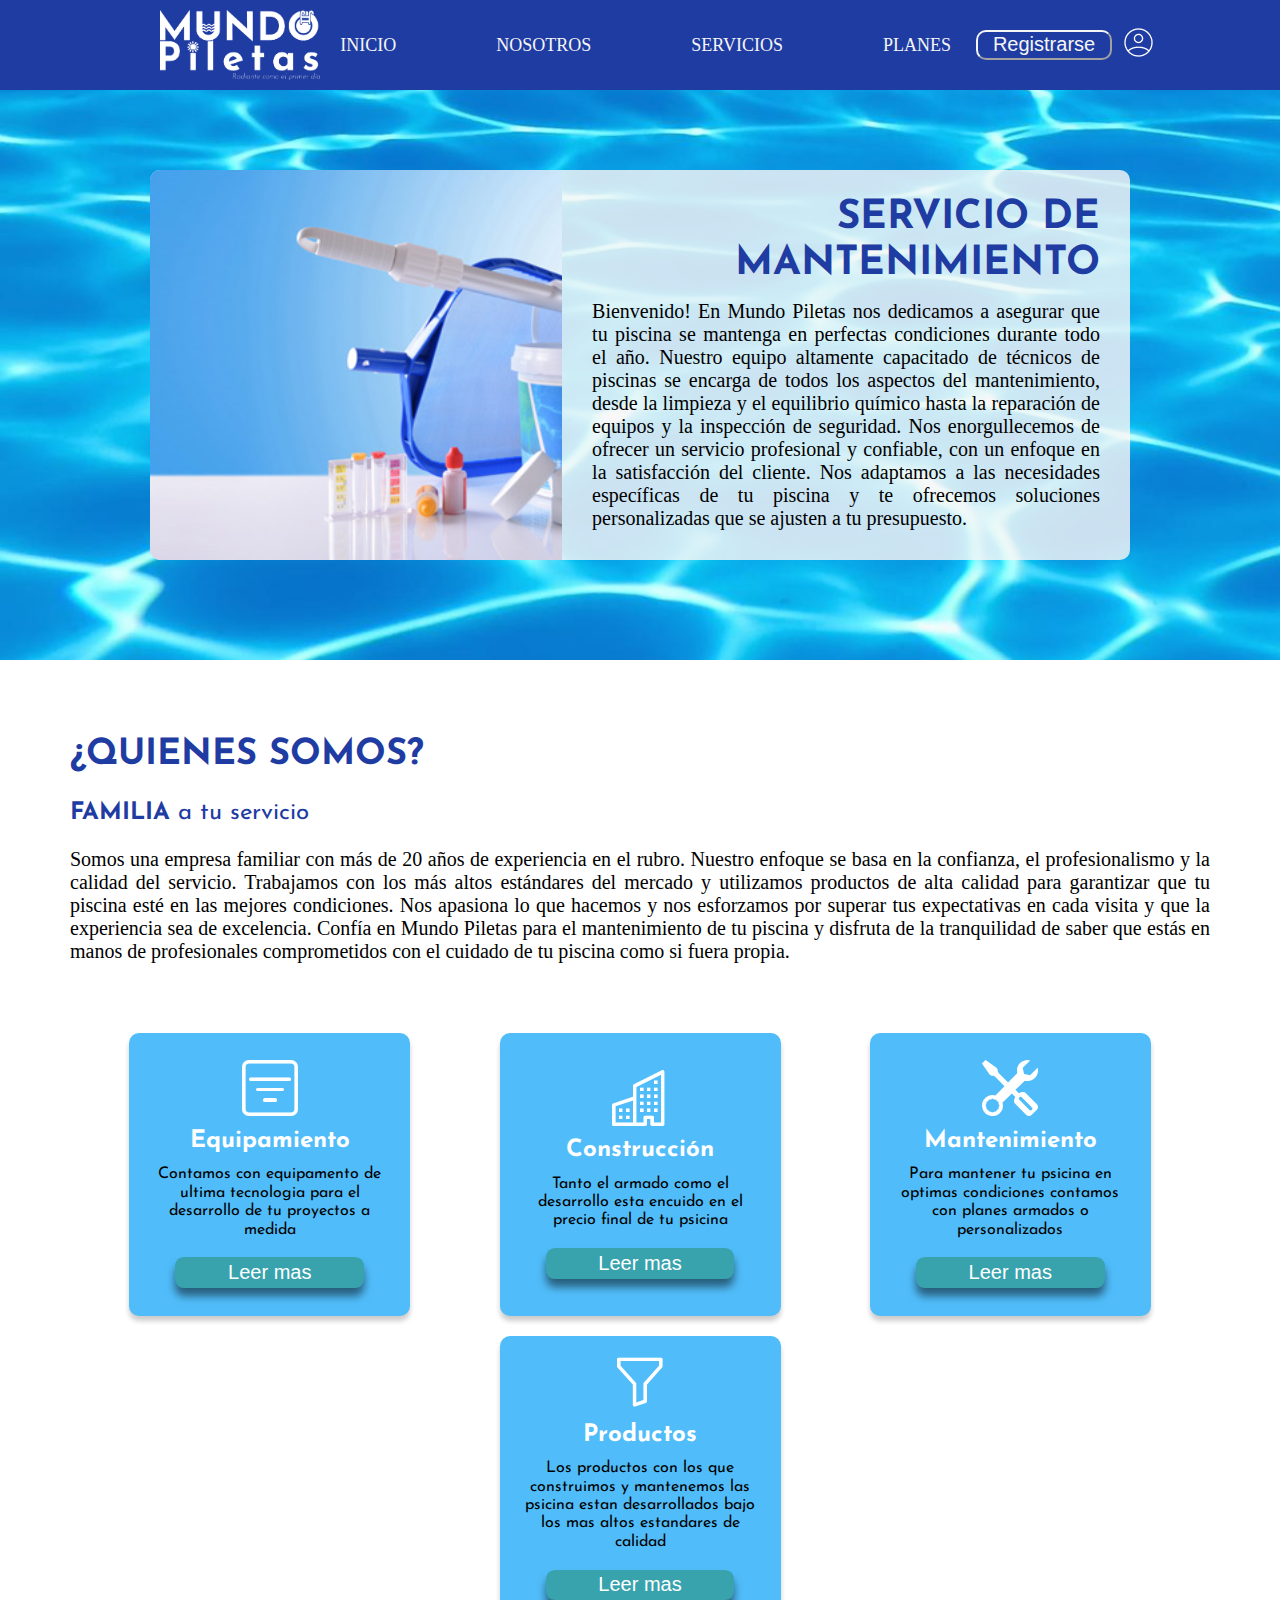
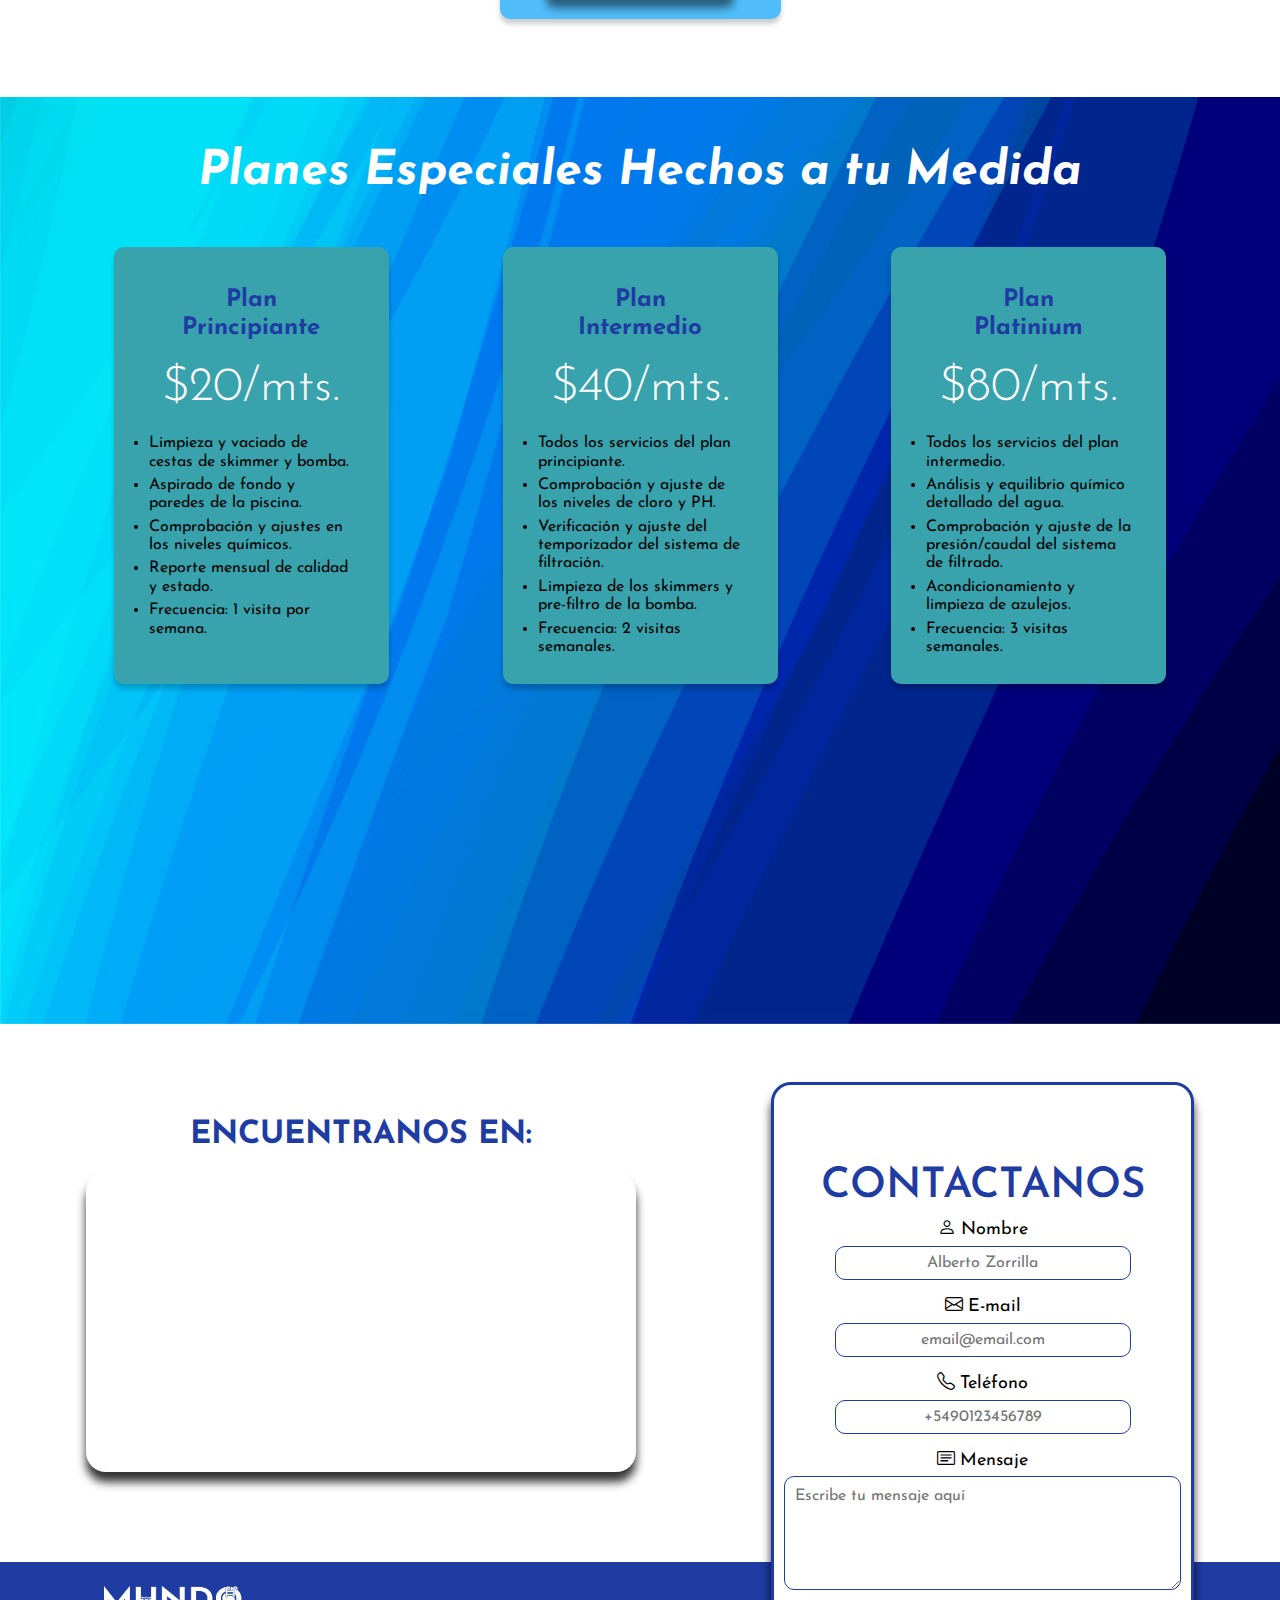
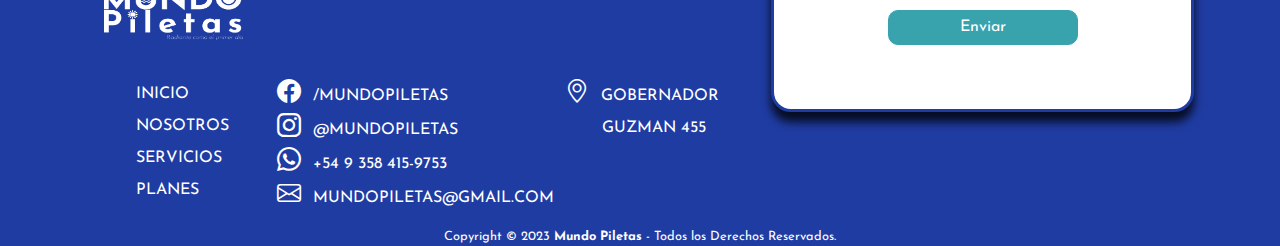
==== commit 5af616c9: "Modificando el hero" ====
--- a/index.html
+++ b/index.html
@@ -54,9 +54,7 @@
                     reparación de equipos y la inspección de seguridad. Nos enorgullecemos de ofrecer un servicio
                     profesional y confiable, con un enfoque en la satisfacción del cliente. Nos adaptamos a las
                     necesidades específicas de tu piscina y te ofrecemos soluciones personalizadas que se ajusten a tu
-                    presupuesto. Con nuestra experiencia y conocimientos, ¡te garantizamos una piscina limpia, segura y
-                    lista para disfrutar en cualquier momento del año!
-                    Contactanos hoy mismo para obtener una cotización gratuita.
+                    presupuesto.
                 </p>
             </div>
         </section>
--- a/css/style.css
+++ b/css/style.css
@@ -50,10 +50,11 @@
 }
 
 .navegador-principal a {
+    font-family: 'Calibri';
+    text-decoration: none;
     color: whitesmoke;
-    font-family: 'Gill Sans', 'Gill Sans MT', Calibri, 'Trebuchet MS', sans-serif;
-    font-size: small;
-    text-decoration: solid;
+    font-size: 18px;
+    font-weight: 500;
     justify-content: space-evenly;
 }
 
@@ -78,11 +79,12 @@
 }
 
 .ventana {
-    margin: 150px 150px 100px 150px;
+    margin: 170px 150px 100px 150px;
     display: flex;
     height: auto;
     width: auto;
     background-color: rgba(252, 246, 246, 0.80);
+    border-radius: 10px;
 }
 
 .imagen-recuadro {
@@ -90,6 +92,8 @@
     width: 300vw;
     display: flex;
     overflow: hidden;
+    border-top-left-radius: 10px;
+    border-bottom-left-radius: 10px;
 }
 
 .img-m-picinas {
@@ -108,12 +112,14 @@
     text-align: right;
     text-decoration: solid;
     font-size: 40px;
+    margin-top: -5px;
+    margin-bottom: -5px;
 }
 
 .recuadro p {
-    font-family: 'Gill Sans', 'Gill Sans MT', Calibri, 'Trebuchet MS', sans-serif;
+    font-family: 'Calibri';
     text-decoration: none;
-    font-size: 16px;
+    font-size: 20px;
     text-align: justify;
 }
 
